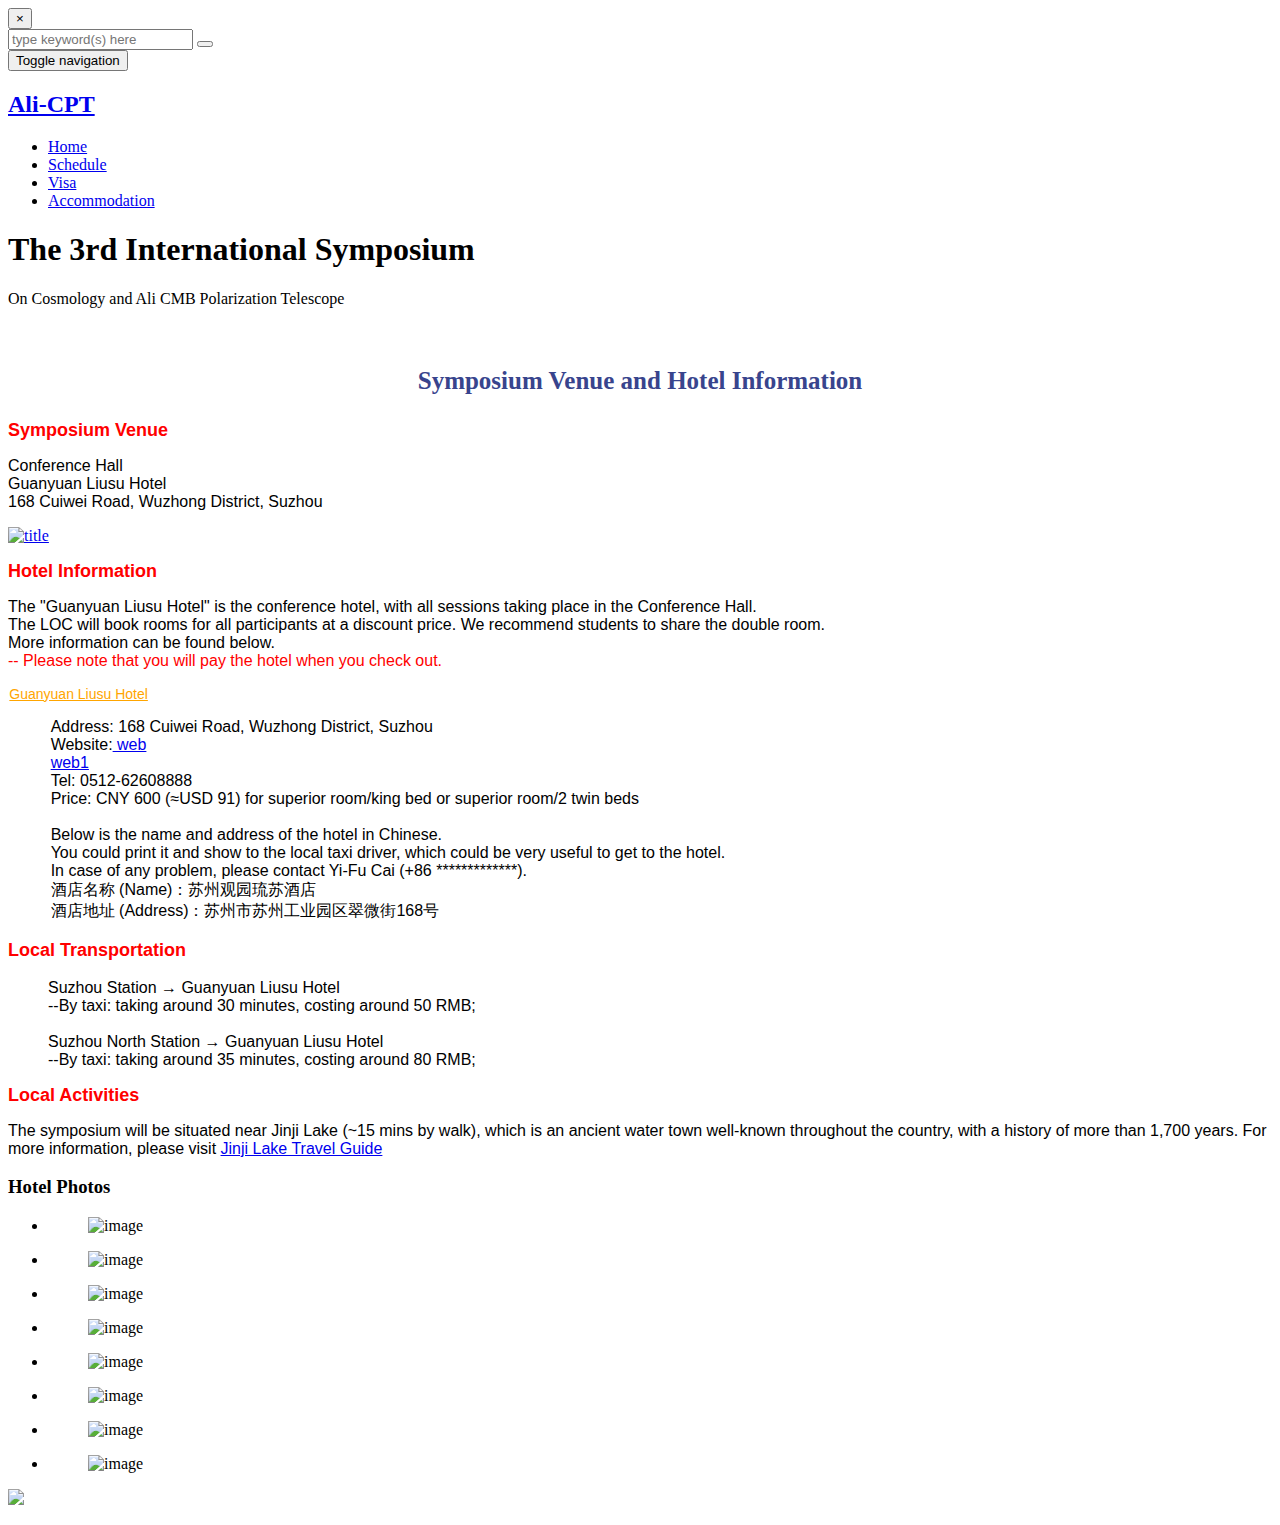
==== accommodation.html @ 7dd2bbfb "Add files via upload" ====
<!DOCTYPE html>
<html lang="en">
  <head>
    <meta charset="utf-8">
    <meta http-equiv="X-UA-Compatible" content="IE=edge">
    <meta name="viewport" content="width=device-width, initial-scale=1">
    <meta name="description" content="">
    <meta name="author" content="">
    <link rel="shortcut icon" href="assets/img/icon/favicon.ico">
    <link rel="apple-touch-icon" sizes="144x144" href="assets/img/icon/apple-touch-icon-144x144.png">
    <link rel="apple-touch-icon" sizes="114x114" href="assets/img/icon/apple-touch-icon-114x114.png">
    <link rel="apple-touch-icon" sizes="72x72" href="assets/img/icon/apple-touch-icon-72x72.png">
    <link rel="apple-touch-icon" href="assets/img/icon/apple-touch-icon-57x57.png">

    <title>Accommodations</title>

    <!-- Bootstrap core CSS -->
    <link href="assets/css/bootstrap.css" rel="stylesheet">

    <!-- Custom styles for this template -->    
    <link href="assets/css/cubeportfolio.css" rel="stylesheet">
    <link href="assets/css/font-awesome.min.css" rel="stylesheet">
    <link href="assets/css/plugins.css" rel="stylesheet">
    <link href="assets/css/pe-icons.css" rel="stylesheet">
    <link href="assets/css/animate.css" rel="stylesheet">
    <link href="assets/css/style.css" rel="stylesheet">

    <script src="assets/js/jquery.min.js"></script>

    <script type="text/javascript">
    $(document).ready(function(){
       'use strict';
        jQuery('#headerwrap').backstretch([
          "assets/img/bg/suzhou.jpeg"
        ], {duration: 8000, fade: 800});
    });
    </script>
</head>

<body>

    <div id="searchwrapper" class="sb-slide">
    	<div class="container">
	    	<div id="search">
			    <button type="button" class="close">×</button>
			    <form>
			        <input type="search" value="" placeholder="type keyword(s) here" />
			        <button type="submit"><i class="fa fa-search"></i></button>
			    </form>
			</div>
    	</div>
    </div>

    <div id="main-navigation" class="navbar navbar-inverse navbar-fixed-top smoothtransition fadeInDown sb-slide" data-wow-delay="1s" role="navigation">
        <div class="container smoothtransition">
            <div class="navbar-header">
                <button type="button" class="navbar-toggle" data-toggle="collapse" data-target=".navbar-collapse">
                    <span class="sr-only">Toggle navigation</span>
                    <span class="icon-bar"></span>
                    <span class="icon-bar"></span>
                    <span class="icon-bar"></span>
                </button>
                <h2><a class="navbar-brand" href="index.html">Ali-CPT</a></h2>
            </div>
            <div class="navbar-collapse collapse">
                <ul class="nav navbar-nav navbar-right">
                    <li class="dropdown">
                        <a href="index.html">Home</a>
                    </li>
                    <li class="dropdown">
                        <a href="schedule.html">Schedule</a>
                    </li>
                    <li class="dropdown">
                        <a href="visa.html">Visa</a>
                    </li>
                    <li class="dropdown">
                        <a href="accommodation.html">Accommodation</a>
                    </li>

                </ul>
            </div>
        </div>
    </div>

	<header id="headerwrap" class="halfscreen">
		<div class="align-bottom wow fadeInUp">
			<div class="row">
				<div class="container">
					<div class="col-lg-8 col-lg-offset-2 col-md-10 col-md-offset-1">
						<div class="post-heading mb">
							<h1>The 3rd International Symposium</h1>
							<p class="lead white">On Cosmology and Ali CMB Polarization Telescope</p>
							<br>
						</div>
					</div>
				</div>
			</div>
		</div>
	</header>
	
	<section class="white section-wrapper"> 
		<div class="section-inner">
			<div class="container">            
				<div class="row">
					<div class="col-lg-8 col-lg-offset-2">
						<div class="row">
							<div class="col-xs-12 mb wow fadeInUp">
								<p style="text-align:center;color:#38448d;font-size:25px">
									<b>
										Symposium Venue and Hotel Information
									</b>
								</p>

								<p>
									<span style="text-align:left; color:red; font-size:18px; font-family:arial,helvetica,sans-serif;">
										<b>
											Symposium Venue
										</b>
									</span>
								</p>

								<p style="font-size:16px;font-family:arial,helvetica,sans-serif;">
									Conference Hall
									<br>
									Guanyuan Liusu Hotel
									<br>
									168 Cuiwei Road, Wuzhong District, Suzhou
								</p>
							</div>

							<div class="col-xs-12 mb100">
								<div class="row">
									
										<a href="./assets/img/hotel/hotel.jpg" class="swipebox" data-rel="gallery">
											<img src="./assets/img/hotel/hotel.jpg" alt="title" class="img-responsive">
										</a>
									
								</div>
							</div>

							<div class="col-xs-12 mb wow fadeInUp">
								
								<p>
									<span style="text-align:left; color:red; font-size:18px; font-family:arial,helvetica,sans-serif;">
										<b>
											Hotel Information
										</b>
									</span>
								</p>

								<p style="font-size:16px;font-family:arial,helvetica,sans-serif;">
									The "Guanyuan Liusu Hotel" is the conference hotel, with all sessions taking place in the Conference Hall.
									<br>
									The LOC will book rooms for all participants at a discount price. We recommend students to share the double room.
									<br>
									More information can be found below.
									<br>
									<span style="font-family:arial,helvetica,sans-serif;color:red">
										-- Please note that you will pay the hotel when you check out.
									</span>
								</p>

								<p style="margin-left: 1.0pt; font-size: 14px; color:orange; font-family:arial,helvetica,sans-serif;">
									<u>
									  Guanyuan Liusu Hotel
									</u>
							  </p>

								<blockquote>
									<p style="margin-left:2.0pt;">
										<span style="font-size:16px;">
										  <span style="font-family:arial,helvetica,sans-serif;";>
											Address: 168 Cuiwei Road, Wuzhong District, Suzhou
											<br>
											Website:<a href="https://www.tripadvisor.com/Hotel_Review-g297442-d2068368-Reviews-Guanyuan_Liusu_Hotel-Suzhou_Jiangsu.html" target="_blank"> web </a>
											<br>
											<a href="https://www.trip.com/hotels/suzhou-hotel-detail-441546/guanyuan-liusu-hotel/" target="_blank"> web1 </a>
											<br>
											Tel: 0512-62608888
											<br> 
											Price: CNY 600  (≈USD 91) for superior room/king bed or superior room/2 twin beds
											<br>
											<br>
											Below is the name and address of the hotel in Chinese.
											<br>
											You could print it and show to the local taxi driver, which could be very useful to get to the hotel. <br/>In case of any problem, please contact Yi-Fu Cai (+86 *************).
											<br>
											酒店名称 (Name)：苏州观园琉苏酒店
											<br>
											酒店地址 (Address)：苏州市苏州工业园区翠微街168号
										  </span>
										</span>
									  </p>
								</blockquote>
								

								<p style="font-family: arial, helvetica, sans-serif; font-size: 18px; color: red">
									<b>
										Local Transportation
									</b>
								  </p>
								  
								  <blockquote>
									<p style="margin-left:0.0pt; font-family:arial,helvetica,sans-serif; font-size:16px;">
										Suzhou Station → Guanyuan Liusu Hotel
										
										<br>
										--By taxi: taking around 30 minutes, costing around 50 RMB;
										<br>
										<br>
										
										Suzhou North Station → Guanyuan Liusu Hotel
										
										<br>
										--By taxi: taking around 35 minutes, costing around 80 RMB;
								  </p>
								  </blockquote>
								  
				
								  <p>
									<span style="text-align:left; color:red; font-size:18px; font-family:arial,helvetica,sans-serif;">
										<b>
											Local Activities
										</b>
									</span>
								</p>

								<p style="font-size:16px;font-family:arial,helvetica,sans-serif;">
									The symposium will be situated near Jinji Lake (~15 mins by walk), which is an ancient water town well-known throughout the country, with a history of more than 1,700 years. For more information, please visit 
      <a href="https://www.travelchinaguide.com/attraction/jiangsu/suzhou/jinji-lake.htm" target="_blank"> Jinji Lake Travel Guide
      </a> 
								</p>
								   

							</div>

			
		                    <div id="related-items" class="col-xs-12 mb100 wow fadeInUp">
		                    	<div class="mb">
		                        	<h3 class="single-section-title"><strong>Hotel</strong> Photos</h3>
		                        </div>
		                        <div class="row">
		                            <ul class="owl-carousel-paged wow fadeInUp list-unstyled" data-items="3" data-items-tablet="[768,2]"  data-items-mobile="[479,1]">
		                                <li>
		                                    <figure class="hover-item">
												<img src="assets/img/hotel/1.jpeg" class="img-responsive" alt="image">
											</figure>
		                                </li>
		                                <li>
		                                    <figure class="hover-item">
												<img src="assets/img/hotel/2.jpeg" class="img-responsive" alt="image">
											</figure>
		                                </li>
		                                <li>
		                                    <figure class="hover-item">
												<img src="assets/img/hotel/3.jpeg" class="img-responsive" alt="image">
											</figure>
		                                </li>
		                                <li>
		                                    <figure class="hover-item">
												<img src="assets/img/hotel/4.jpeg" class="img-responsive" alt="image">
											</figure>
										</li>
										<li>
		                                    <figure class="hover-item">
												<img src="assets/img/hotel/5.jpeg" class="img-responsive" alt="image">
											</figure>
		                                </li>
		                                <li>
		                                    <figure class="hover-item">
												<img src="assets/img/hotel/6.jpeg" class="img-responsive" alt="image">
											</figure>
		                                </li>
		                                <li>
		                                    <figure class="hover-item">
												<img src="assets/img/hotel/7.jpeg" class="img-responsive" alt="image">
											</figure>
		                                </li>
		                                <li>
		                                    <figure class="hover-item">
												<img src="assets/img/hotel/8.jpeg" class="img-responsive" alt="image">
											</figure>
		                                </li>
		                            </ul>  
		                        </div> 
		                    </div>

						</div>
					</div>
				</div>
			</div>
		</div>
	</section>		

	<footer id="footerwrap">
		<div id="lowerfooter">
            <div class="container">
                <div class="row">
                        <p>
                            <a href="http://en.ustc.edu.cn/" target="_blank">
                                <img src="./assets/img/ustc_logo&name.png" height="50">
                            </a>
                        </p>
                        <p></p></center>
                </div>
            </div>
        </div>
    </footer>

    <!-- Bootstrap core JavaScript
    ================================================== -->
    <!-- Placed at the end of the document so the pages load faster -->
    <script src="assets/js/bootstrap.min.js"></script>
    
    <script src="assets/js/plugins.js"></script>
    <script src="assets/js/cubeportfolio.js"></script>
    <script src="assets/js/init.js"></script>
  </body>
</html>
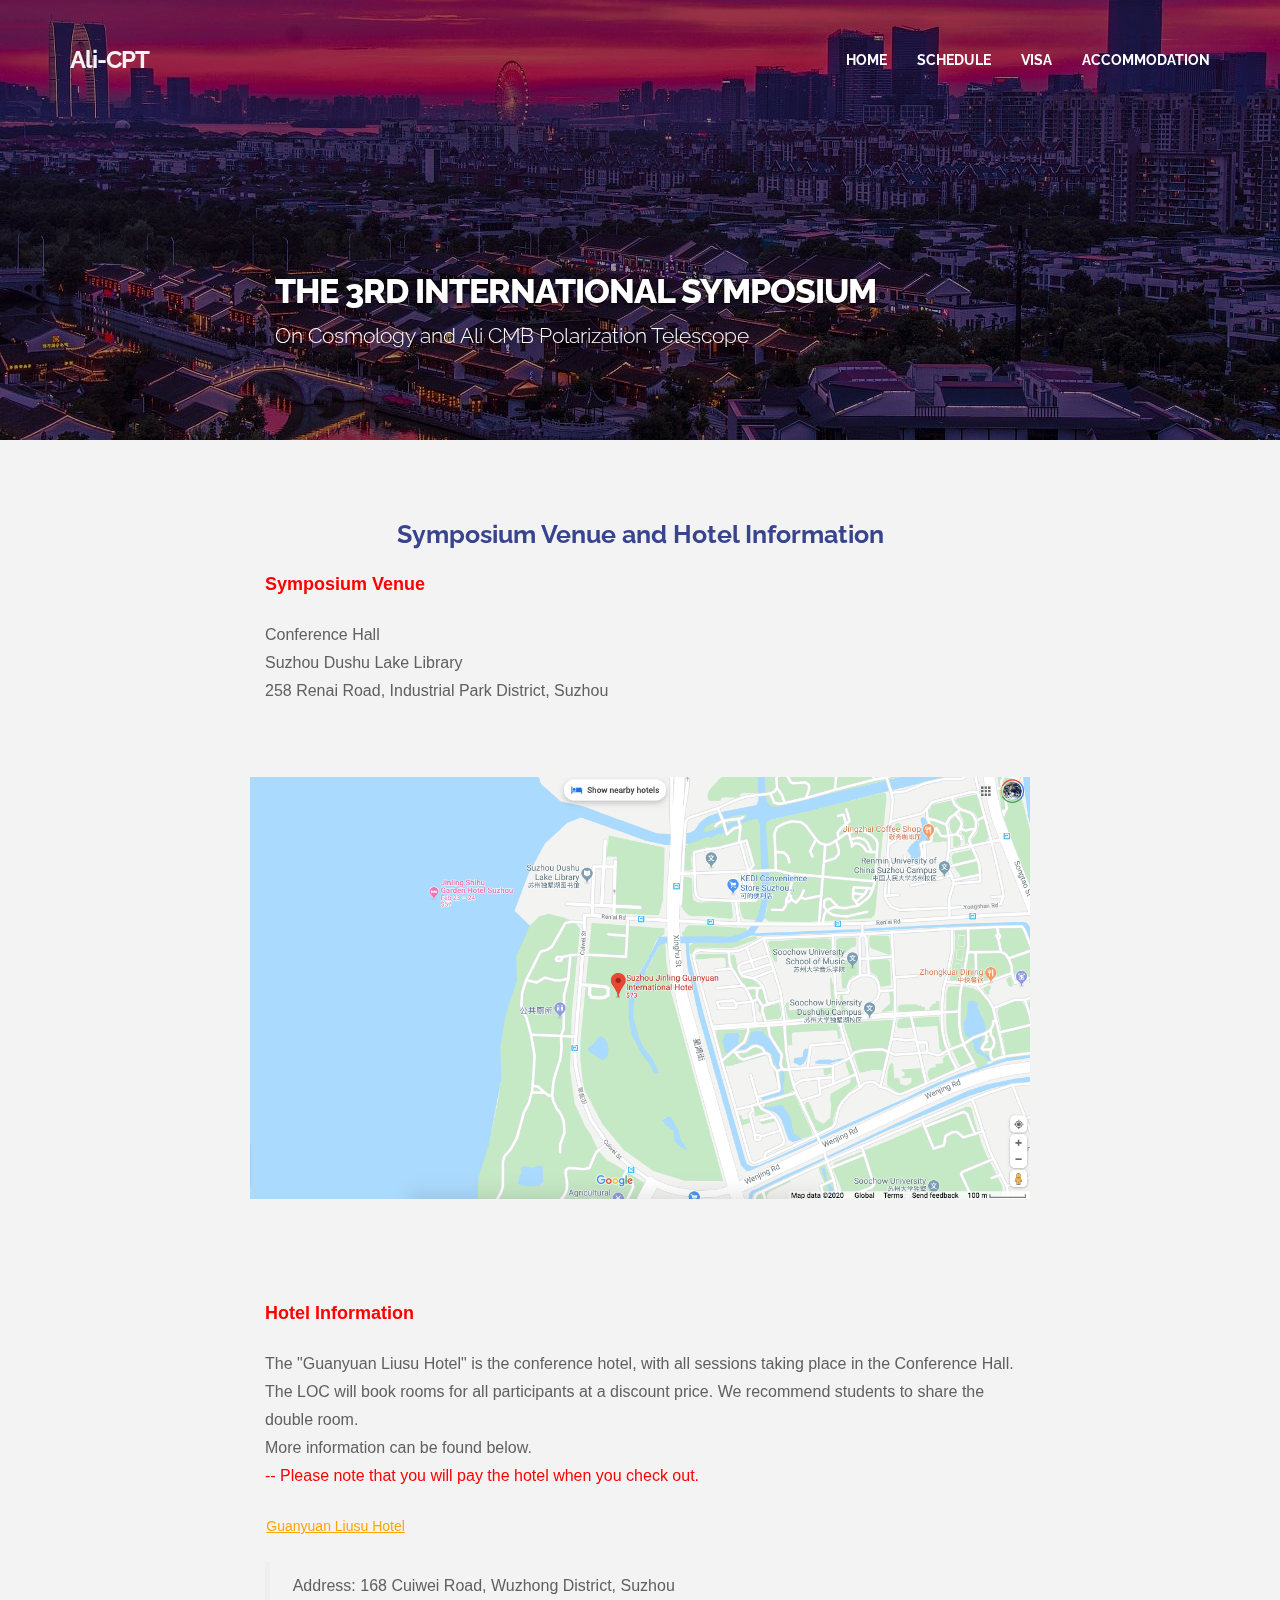
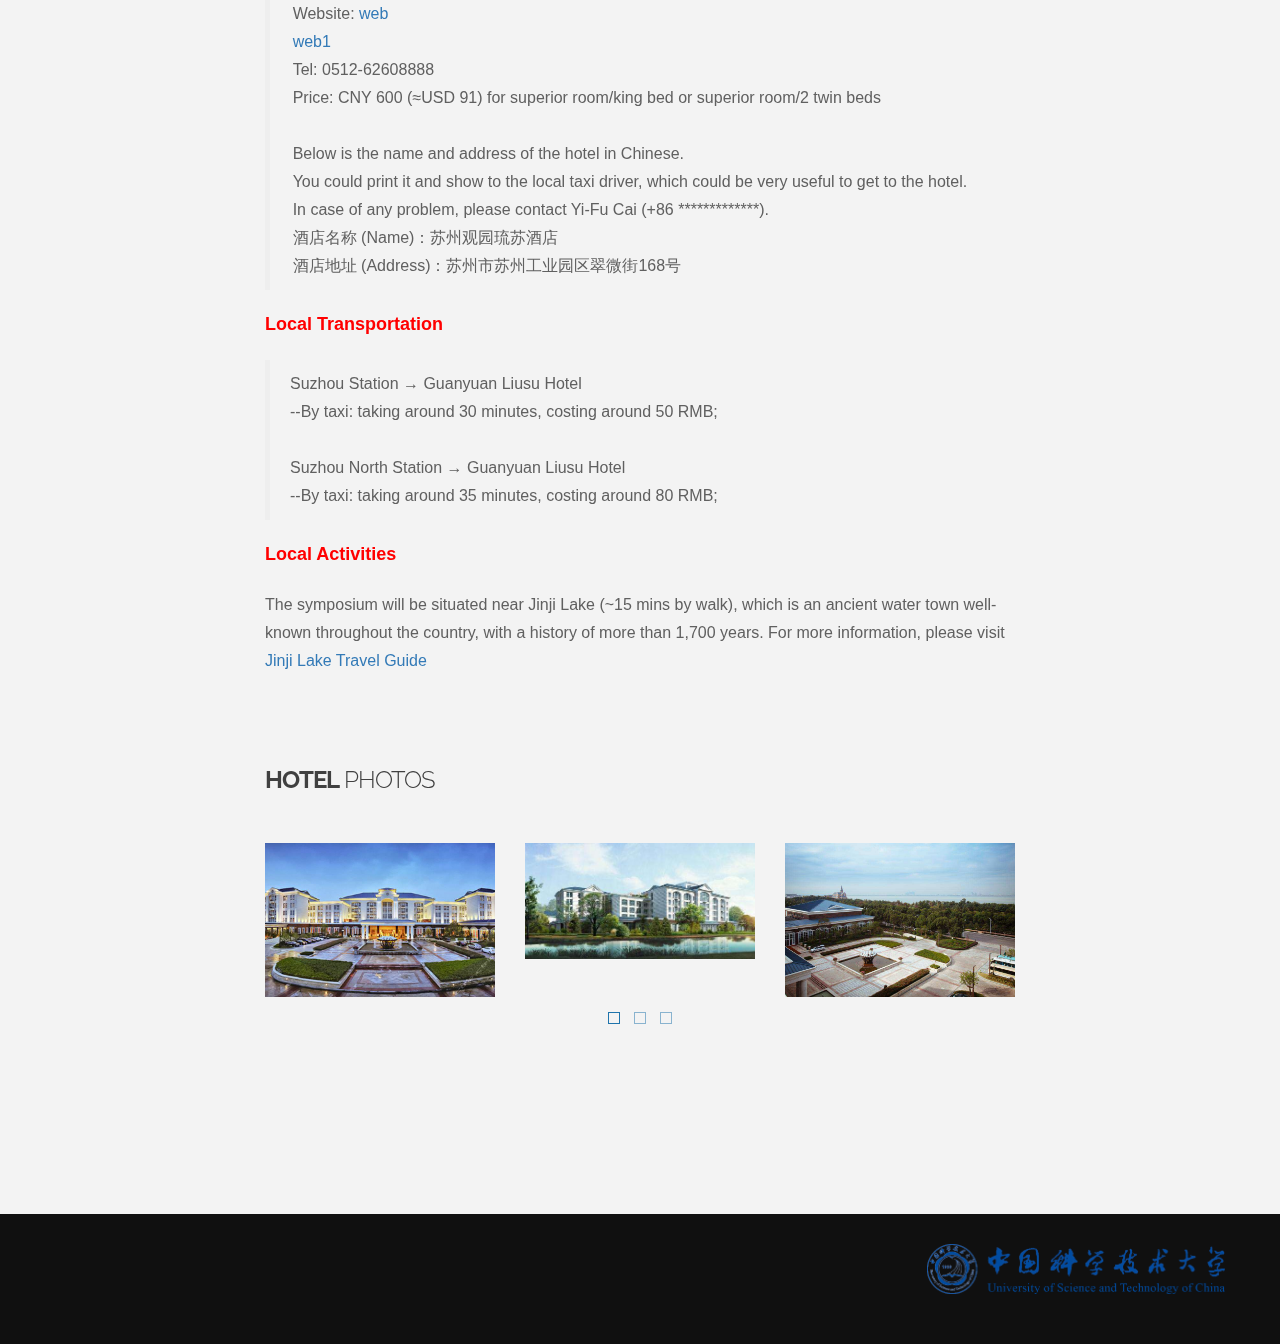
==== commit 7434e187: "Update accommodation.html" ====
--- a/accommodation.html
+++ b/accommodation.html
@@ -122,9 +122,9 @@
 								<p style="font-size:16px;font-family:arial,helvetica,sans-serif;">
 									Conference Hall
 									<br>
-									Guanyuan Liusu Hotel
-									<br>
-									168 Cuiwei Road, Wuzhong District, Suzhou
+									Suzhou Dushu Lake Library
+									<br>
+									258 Renai Road, Industrial Park District, Suzhou
 								</p>
 							</div>
 
@@ -132,7 +132,7 @@
 								<div class="row">
 									
 										<a href="./assets/img/hotel/hotel.jpg" class="swipebox" data-rel="gallery">
-											<img src="./assets/img/hotel/hotel.jpg" alt="title" class="img-responsive">
+											<img src="./assets/img/hotel/hotel.png" alt="title" class="img-responsive">
 										</a>
 									
 								</div>
--- a/assets/css/plugins.css
+++ b/assets/css/plugins.css
@@ -0,0 +1,1029 @@
+/*-----------------------------------------------------------------------------------*/
+/*  Swipebox v1.3.0 | Constantin Saguin csag.co | MIT License | github.com/brutaldesign/swipebox
+/*-----------------------------------------------------------------------------------*/
+html.swipebox-html.swipebox-touch {
+  overflow:hidden!important
+}
+
+#swipebox-overlay img {
+  border:none!important
+}
+
+#swipebox-overlay {
+  width:100%;
+  height:100%;
+  position:fixed;
+  top:0;
+  left:0;
+  z-index:99999!important;
+  overflow:hidden;
+  -webkit-user-select:none;
+  -moz-user-select:none;
+  -ms-user-select:none;
+  user-select:none
+}
+
+#swipebox-container {
+  position:relative;
+  width:100%;
+  height:100%
+}
+
+#swipebox-slider {
+  -webkit-transition:-webkit-transform .4s ease;
+  transition:transform .4s ease;
+  height:100%;
+  left:0;
+  top:0;
+  width:100%;
+  white-space:nowrap;
+  position:absolute;
+  display:none;
+  cursor:pointer
+}
+
+#swipebox-slider .slide {
+  height:80%;
+  margin-top:100px;
+  width:100%;
+  line-height:1px;
+  text-align:center;
+  display:inline-block
+}
+
+#swipebox-slider .slide:before {
+  content:"";
+  display:inline-block;
+  height:50%;
+  width:1px;
+  margin-right:-1px
+}
+
+#swipebox-slider .slide img,#swipebox-slider .slide .swipebox-video-container {
+  display:inline-block;
+  max-height:100%;
+  max-width:100%;
+  margin:0;
+  padding:0;
+  width:auto;
+  height:auto;
+  vertical-align:middle
+}
+
+#swipebox-slider .slide .swipebox-video-container {
+  background:none;
+  max-width:1140px;
+  max-height:100%;
+  width:100%;
+  padding:5%;
+  -webkit-box-sizing:border-box;
+  box-sizing:border-box
+}
+
+#swipebox-slider .slide .swipebox-video-container .swipebox-video {
+  width:100%;
+  height:0;
+  padding-bottom:56.25%;
+  overflow:hidden;
+  position:relative
+}
+
+#swipebox-slider .slide .swipebox-video-container .swipebox-video iframe {
+  width:100%!important;
+  height:100%!important;
+  position:absolute;
+  top:0;
+  left:0
+}
+
+#swipebox-slider .slide-loading {
+  background:url(../img/loader.gif) no-repeat center center
+}
+
+#swipebox-bottom-bar,#swipebox-top-bar {
+  -webkit-transition:.5s;
+  transition:.5s;
+  position:absolute;
+  left:0;
+  z-index:999;
+  height:50px;
+  width:100%
+}
+
+#swipebox-bottom-bar {
+  top:0;
+  height:104px
+}
+
+#swipebox-bottom-bar.visible-bars {
+  -webkit-transform:translate3d(0,-0px,0);
+  transform:translate3d(0,0px,0)
+}
+
+#swipebox-top-bar {
+  bottom:0
+}
+
+#swipebox-top-bar.visible-bars {
+  -webkit-transform:translate3d(0,0px,0);
+  transform:translate3d(0,0px,0)
+}
+
+#swipebox-title {
+  display:block;
+  width:100%;
+  text-align:center
+}
+
+#swipebox-prev,#swipebox-next,#swipebox-close {
+  background-repeat:no-repeat;
+  border:none!important;
+  text-decoration:none!important;
+  cursor:pointer;
+  width:44px;
+  height:44px;
+  top:0;
+  margin-top:26px
+}
+
+#swipebox-close {
+  background:url(../img/cbp-sprite.png) no-repeat scroll -92px -92px transparent
+}
+
+#swipebox-close:hover {
+  background-position:-92px -138px
+}
+
+#swipebox-prev {
+  background:url(../img/cbp-sprite.png) no-repeat scroll 0 -92px transparent
+}
+
+#swipebox-prev:hover {
+  background-position:0 -138px
+}
+
+#swipebox-next {
+  background:url(../img/cbp-sprite.png) no-repeat scroll -46px -92px transparent
+}
+
+#swipebox-next:hover {
+  background-position:-46px -138px
+}
+
+#swipebox-arrows {
+  display:block;
+  margin:0 auto;
+  width:100%;
+  height:50px
+}
+
+#swipebox-prev {
+  float:left
+}
+
+#swipebox-next {
+  float:right
+}
+
+#swipebox-close {
+  top:0;
+  right:0;
+  position:absolute;
+  z-index:9999
+}
+
+.swipebox-no-close-button #swipebox-close {
+  display:none
+}
+
+#swipebox-prev.disabled,#swipebox-next.disabled {
+  opacity:.3
+}
+
+.swipebox-no-touch #swipebox-overlay.rightSpring #swipebox-slider {
+  -webkit-animation:rightSpring .3s;
+  animation:rightSpring .3s
+}
+
+.swipebox-no-touch #swipebox-overlay.leftSpring #swipebox-slider {
+  -webkit-animation:leftSpring .3s;
+  animation:leftSpring .3s
+}
+
+.swipebox-touch #swipebox-container:before,.swipebox-touch #swipebox-container:after {
+  -webkit-backface-visibility:hidden;
+  backface-visibility:hidden;
+  -webkit-transition:all .3s ease;
+  transition:all .3s ease;
+  content:' ';
+  position:absolute;
+  z-index:999;
+  top:0;
+  height:100%;
+  width:20px;
+  opacity:0
+}
+
+.swipebox-touch #swipebox-container:before {
+  left:0;
+  -webkit-box-shadow:inset 10px 0 10px -8px #656565;
+  box-shadow:inset 10px 0 10px -8px #656565
+}
+
+.swipebox-touch #swipebox-container:after {
+  right:0;
+  -webkit-box-shadow:inset -10px 0 10px -8px #656565;
+  box-shadow:inset -10px 0 10px -8px #656565
+}
+
+.swipebox-touch #swipebox-overlay.leftSpringTouch #swipebox-container:before {
+  opacity:1
+}
+
+.swipebox-touch #swipebox-overlay.rightSpringTouch #swipebox-container:after {
+  opacity:1
+}
+
+@-webkit-keyframes rightSpring {
+0% {
+  left:0
+}
+
+50% {
+  left:-30px
+}
+
+100% {
+  left:0
+}
+}
+
+@keyframes rightSpring {
+0% {
+  left:0
+}
+
+50% {
+  left:-30px
+}
+
+100% {
+  left:0
+}
+}
+
+@-webkit-keyframes leftSpring {
+0% {
+  left:0
+}
+
+50% {
+  left:30px
+}
+
+100% {
+  left:0
+}
+}
+
+@keyframes leftSpring {
+0% {
+  left:0
+}
+
+50% {
+  left:30px
+}
+
+100% {
+  left:0
+}
+}
+
+@media screen and (min-width: 800px) {
+#swipebox-close {
+  right:30px
+}
+
+#swipebox-arrows {
+  width:92%;
+  max-width:100px
+}
+}
+
+/* Skin 
+--------------------------*/
+#swipebox-overlay {
+  background:#f3f3f3
+}
+
+#swipebox-bottom-bar,#swipebox-top-bar {
+  text-shadow:none;
+  background:transparent;
+  opacity:1
+}
+
+#swipebox-top-bar {
+  color:#444!important;
+  font-size:15px;
+  font-family:Helvetica,Arial,sans-serif
+}
+
+/*-----------------------------------------------------------------------------------*/
+/*  CIRCLEFUL
+/*-----------------------------------------------------------------------------------*/
+.circliful {
+  position:relative;
+  float:right;
+  max-height:175px
+}
+
+section.white .circle-text {
+  color:#444
+}
+
+.circle-text,.circle-info,.circle-text-half,.circle-info-half {
+  width:100%;
+  position:absolute;
+  text-align:center;
+  display:inline-block;
+  color:#fff;
+  font-weight:300
+}
+
+.circle-info,.circle-info-half {
+  color:#999
+}
+
+.circliful .fa {
+  margin:-10px 3px 0;
+  position:relative;
+  bottom:4px
+}
+
+/*-----------------------------------------------------------------------------------*/
+/*  JRIBBBLE
+/*-----------------------------------------------------------------------------------*/
+#jribble-list li {
+  overflow:hidden;
+  position:relative;
+  margin:0;
+  padding:0;
+  display:inline-block
+}
+
+#jribble-list li img {
+  width:100%;
+  height:auto
+}
+
+/*-----------------------------------------------------------------------------------*/
+/*  CAROUSEL
+/*-----------------------------------------------------------------------------------*/
+/* 
+ *  Core Owl Carousel CSS File
+ *  v1.3.3
+ */
+/* clearfix */
+.owl-carousel .owl-wrapper:after {
+  content:".";
+  display:block;
+  clear:both;
+  visibility:hidden;
+  line-height:0;
+  height:0
+}
+
+/* display none until init */
+.owl-carousel {
+  display:none;
+  position:relative;
+  width:100%;
+  -ms-touch-action:pan-y;
+  padding:0;
+  margin:0
+}
+
+.owl-carousel .owl-wrapper {
+  display:none;
+  position:relative;
+  -webkit-transform:translate3d(0px,0px,0px)
+}
+
+.owl-carousel .owl-wrapper-outer {
+  overflow:hidden;
+  position:relative;
+  width:100%
+}
+
+.owl-carousel .owl-wrapper-outer.autoHeight {
+  -webkit-transition:height 500ms ease-in-out;
+  -moz-transition:height 500ms ease-in-out;
+  -ms-transition:height 500ms ease-in-out;
+  -o-transition:height 500ms ease-in-out;
+  transition:height 500ms ease-in-out
+}
+
+.owl-carousel .owl-item {
+  float:left;
+  padding:0 15px
+}
+
+.owl-carousel.no-item-padding .owl-item {
+  padding:0
+}
+
+.owl-controls .owl-page,.owl-controls .owl-buttons div {
+  cursor:pointer
+}
+
+.owl-controls {
+  -webkit-user-select:none;
+  -khtml-user-select:none;
+  -moz-user-select:none;
+  -ms-user-select:none;
+  user-select:none;
+  -webkit-tap-highlight-color:rgba(0,0,0,0)
+}
+
+/* mouse grab icon */
+.grabbing {
+  cursor:url(grabbing.png) 8 8,move
+}
+
+/* fix */
+.owl-carousel .owl-wrapper,.owl-carousel .owl-item {
+  -webkit-backface-visibility:hidden;
+  -moz-backface-visibility:hidden;
+  -ms-backface-visibility:hidden;
+  -webkit-transform:translate3d(0,0,0);
+  -moz-transform:translate3d(0,0,0);
+  -ms-transform:translate3d(0,0,0)
+}
+
+/*
+*   Owl Carousel Owl Demo Theme 
+* v1.3.3
+*/
+.owl-theme .owl-controls {
+  position:relative;
+  text-align:center;
+  width:100%;
+  margin-top:10px
+}
+
+.owl-controls-inside .owl-controls {
+  position:absolute;
+  text-align:center;
+  width:100%;
+  bottom:0;
+  max-width:100px;
+  left:50%;
+  margin-left:-50px
+}
+
+/* Styling Next and Prev buttons */
+.owl-theme .owl-controls .owl-buttons div {
+  color:#8ECCB5;
+  display:inline-block;
+  zoom:1;
+  margin:5px;
+  padding:0 10px;
+  font-size:80px;
+  -webkit-border-radius:30px;
+  -moz-border-radius:30px;
+  border-radius:0;
+  background:transparent;
+  width:30px;
+  -webkit-transition:all .5s ease-in-out;
+  -moz-transition:all .5s ease-in-out;
+  -o-transition:all .5s ease-in-out;
+  -ms-transition:all .5s ease-in-out;
+  transition:all .5s ease-in-out
+}
+
+.owl-theme .owl-controls.clickable .owl-buttons div:hover {
+  text-decoration:none;
+  color:#1f74ac;
+  background:transparent;
+  -webkit-transition:all .5s ease-in-out;
+  -moz-transition:all .5s ease-in-out;
+  -o-transition:all .5s ease-in-out;
+  -ms-transition:all .5s ease-in-out;
+  transition:all .5s ease-in-out
+}
+
+/* Styling Pagination*/
+.owl-theme .owl-controls .owl-page {
+  display:inline-block;
+  zoom:1;
+  *display:/*IE7 life-saver */
+inline
+}
+
+.owl-theme .owl-controls .owl-page span {
+  display:block;
+  width:12px;
+  height:12px;
+  margin:5px 7px;
+  filter:Alpha(Opacity=50);
+/*IE7 fix*/
+  opacity:.5;
+  -webkit-border-radius:0;
+  -moz-border-radius:0;
+  border-radius:0;
+  background:transparent;
+  border:1px solid #1f74ac
+}
+
+.owl-theme .owl-controls .owl-page.active span,.owl-theme .owl-controls.clickable .owl-page:hover span {
+  filter:Alpha(Opacity=100);
+/*IE7 fix*/
+  opacity:1
+}
+
+/* If PaginationNumbers is true */
+.owl-theme .owl-controls .owl-page span.owl-numbers {
+  height:auto;
+  width:auto;
+  color:#FFF;
+  padding:2px 10px;
+  font-size:12px;
+  -webkit-border-radius:30px;
+  -moz-border-radius:30px;
+  border-radius:30px
+}
+
+/* preloading images */
+.owl-item.loading {
+  min-height:150px;
+  background:url(AjaxLoader.gif) no-repeat center center
+}
+
+.owl-theme .owl-controls .owl-buttons div {
+  position:absolute
+}
+
+.owl-theme .owl-controls .owl-buttons .owl-prev {
+  left:-45px;
+  top:50%;
+  margin-top:-70px
+}
+
+.owl-theme .owl-controls .owl-buttons .owl-next {
+  right:-40px;
+  top:50%;
+  margin-top:-70px
+}
+
+.direction-aware.owl-carousel {
+  overflow:visible
+}
+
+.owl-item .da-item {
+  margin-bottom:0!important
+}
+
+.carousel-fade .carousel-inner .item {
+  opacity:0;
+  -webkit-transition-property:opacity;
+  -moz-transition-property:opacity;
+  -o-transition-property:opacity;
+  transition-property:opacity
+}
+
+.carousel-fade .carousel-inner .active {
+  opacity:1!important
+}
+
+.carousel-fade .carousel-inner .active.left,.carousel-fade .carousel-inner .active.right {
+  left:0;
+  opacity:0;
+  z-index:1
+}
+
+.carousel-fade .carousel-inner .next.left,.carousel-fade .carousel-inner .prev.right {
+  opacity:1
+}
+
+.carousel-fade .carousel-control {
+  z-index:2
+}
+
+/*-----------------------------------------------------------------------------------*/
+/* YTPLAYER
+/*-----------------------------------------------------------------------------------*/
+.mb_YTPlayer :focus {
+  outline:0
+}
+
+.mb_YTPlayer {
+  display:block;
+  transform:translateZ(0);
+  transform-style:preserve-3d;
+  perspective:1000px;
+  backface-visibility:hidden;
+  transform:translate3d(0,0,0);
+  animation-timing-function:linear;
+  box-sizing:border-box
+}
+
+.mb_YTPlayer.fullscreen {
+  display:block!important;
+  position:fixed!important;
+  width:100%!important;
+  height:100%!important;
+  top:0!important;
+  left:0!important;
+  margin:0!important;
+  border:none!important
+}
+
+.mb_YTPlayer.fullscreen .mbYTP_wrapper {
+  opacity:1!important
+}
+
+.mbYTP_wrapper iframe {
+  max-width:4000px!important
+}
+
+.inline_YTPlayer {
+  margin-bottom:20px;
+  vertical-align:top;
+  position:relative;
+  left:0;
+  overflow:hidden;
+  border-radius:4px;
+  -moz-box-shadow:0 0 5px rgba(0,0,0,.7);
+  -webkit-box-shadow:0 0 5px rgba(0,0,0,.7);
+  box-shadow:0 0 5px rgba(0,0,0,.7);
+  background:rgba(0,0,0,.5)
+}
+
+.inline_YTPlayer img {
+  border:none!important;
+  -moz-transform:none!important;
+  -webkit-transform:none!important;
+  -o-transform:none!important;
+  transform:none!important;
+  margin:0!important;
+  padding:0!important
+}
+
+/*CONTROL BAR*/
+.mb_YTPBar .ytpicon {
+  font-size:20px;
+  font-family:'ytpregular'
+}
+
+.mb_YTPBar .mb_YTPUrl.ytpicon {
+  font-size:30px
+}
+
+.mb_YTPBar {
+  transition:opacity 1s;
+  -moz-transition:opacity 1s;
+  -webkit-transition:opacity 1s;
+  -o-transition:opacity 1s;
+  display:block;
+  width:100%;
+  height:10px;
+  padding:5px;
+  background:#333;
+  position:fixed;
+  bottom:0;
+  left:0;
+  -moz-box-sizing:padding-box;
+  -webkit-box-sizing:border-box;
+  text-align:left;
+  z-index:1000;
+  font:14px/16px sans-serif;
+  color:#fff;
+  opacity:.1
+}
+
+.mb_YTPBar.visible,.mb_YTPBar:hover {
+  opacity:1
+}
+
+.mb_YTPBar .buttonBar {
+  transition:all 1s;
+  -moz-transition:all 1s;
+  -webkit-transition:all 1s;
+  -o-transition:all 1s;
+  background:transparent;
+  font:12px/14px Calibri;
+  position:absolute;
+  top:-30px;
+  left:0;
+  padding:5px;
+  width:100%;
+  -moz-box-sizing:border-box;
+  -webkit-box-sizing:border-box;
+  -o-box-sizing:border-box;
+  box-sizing:border-box
+}
+
+.mb_YTPBar:hover .buttonBar {
+  background:rgba(0,0,0,0.4)
+}
+
+.mb_YTPBar span {
+  display:inline-block;
+  font:16px/20px Calibri,sans-serif;
+  position:relative;
+  width:30px;
+  height:25px;
+  vertical-align:middle
+}
+
+.mb_YTPBar span.mb_YTPTime {
+  width:130px
+}
+
+.mb_YTPBar span.mb_YTPUrl,.mb_YTPBar span.mb_OnlyYT {
+  position:absolute;
+  width:auto;
+  display:block;
+  top:6px;
+  right:10px;
+  cursor:pointer
+}
+
+.mb_YTPBar span.mb_YTPUrl img {
+  width:60px
+}
+
+.mb_YTPBar span.mb_OnlyYT {
+  left:185px;
+  right:auto
+}
+
+.mb_YTPBar span.mb_OnlyYT img {
+  width:25px
+}
+
+.mb_YTPBar span.mb_YTPUrl a {
+  color:#fff
+}
+
+.mb_YTPPlaypause,.mb_YTPlayer .mb_YTPPlaypause img {
+  cursor:pointer
+}
+
+.mb_YTPMuteUnmute {
+  cursor:pointer
+}
+
+/*PROGRESS BAR*/
+.mb_YTPProgress {
+  height:10px;
+  width:100%;
+  background:#222;
+  bottom:0;
+  left:0
+}
+
+.mb_YTPLoaded {
+  height:10px;
+  width:0;
+  background:#444;
+  left:0
+}
+
+.mb_YTPseekbar {
+  height:10px;
+  width:0;
+  background:#fff;
+  bottom:0;
+  left:0;
+  box-shadow:rgba(82,82,82,0.47) 1px 1px 3px
+}
+
+.YTPOverlay {
+  backface-visibility:hidden;
+  -webkit-backface-visibility:hidden;
+  -webkit-transform-style:flat;
+  box-sizing:border-box
+}
+
+/*-----------------------------------------------------------------------------------*/
+/*  COUNTDOWN
+/*-----------------------------------------------------------------------------------*/
+#countdown span {
+  width:25%;
+  display:inline-block;
+  float:left;
+  font-size:70px;
+  font-weight:800
+}
+
+#countdown small {
+  font-weight:300;
+  font-size:24px;
+  display:block;
+  clear:both
+}
+
+/* -----------------------------------
+ * Slidebars
+ * Version 0.10.1
+ * http://plugins.adchsm.me/slidebars/
+ *
+ * Written by Adam Smith
+ * http://www.adchsm.me/
+ *
+ * Released under MIT License
+ * http://plugins.adchsm.me/slidebars/license.txt
+ *
+ * -------------------
+ * Slidebars CSS Index
+ *
+ * 001 - Box Model, Html & Body
+ * 002 - Site
+ * 003 - Slidebars
+ * 004 - Animation
+ * 005 - Helper Classes
+ *
+ * ----------------------------
+ * 001 - Box Model, Html & Body
+ */
+html,body,#sb-site,.sb-site-container,.sb-slidebar {
+  margin:0;
+  padding:0;
+  -webkit-box-sizing:border-box;
+  -moz-box-sizing:border-box;
+  box-sizing:border-box
+}
+
+html,body {
+  width:100%;
+  overflow-x:hidden
+}
+
+html {
+  height:100%
+}
+
+body {
+  min-height:100%;
+  height:auto;
+  position:relative
+}
+
+html.sb-scroll-lock body {
+  height:100%
+}
+
+html.sb-scroll-lock.sb-active:not(.sb-static),html.sb-scroll-lock.sb-active:not(.sb-static) body {
+  overflow:hidden
+}
+
+/* ----------
+ * 002 - Site
+ */
+#sb-site,.sb-site-container {
+  width:100%;
+  position:relative;
+  z-index:1;
+}
+
+/* ---------------
+ * 003 - Slidebars
+ */
+.sb-slidebar {
+  height:100%;
+  overflow-y:auto;
+  position:fixed;
+  top:0;
+  z-index:0;
+  display:none;
+  background-color:#222;
+  -webkit-transform:translate(0px);
+}
+
+.sb-left {
+  left:0
+}
+
+.sb-right {
+  right:0
+}
+
+html.sb-static .sb-slidebar,.sb-slidebar.sb-static {
+  position:absolute
+}
+
+.sb-slidebar.sb-active {
+  display:block
+}
+
+.sb-style-overlay {
+  z-index:9999
+}
+
+.sb-momentum-scrolling {
+  -webkit-overflow-scrolling:touch
+}
+
+.sb-slidebar {
+  width:30%
+}
+
+.sb-width-thin {
+  width:15%
+}
+
+.sb-width-wide {
+  width:45%
+}
+
+@media (max-width: 480px) {
+  .sb-slidebar {
+    width:70%
+  }
+
+  .sb-width-thin {
+    width:55%
+  }
+
+  .sb-width-wide {
+    width:85%
+  }
+}
+
+@media (min-width: 481px) {
+  /* Slidebar widths on small screens. */
+  .sb-slidebar {
+    width:55%
+  }
+
+  .sb-width-thin {
+    width:40%
+  }
+
+  .sb-width-wide {
+    width:70%
+  }
+}
+
+@media (min-width: 768px) {
+  /* Slidebar widths on medium screens. */
+  .sb-slidebar {
+    width:40%
+  }
+
+  .sb-width-thin {
+    width:25%
+  }
+
+  .sb-width-wide {
+    width:55%
+  }
+}
+
+@media (min-width: 992px) {
+  /* Slidebar widths on large screens. */
+  .sb-slidebar {
+    width:30%
+  }
+
+  .sb-width-thin {
+    width:15%
+  }
+
+  .sb-width-wide {
+    width:45%
+  }
+}
+
+@media (min-width: 1200px) {
+  /* Slidebar widths on extra large screens. */
+  .sb-slidebar {
+    width:20%
+  }
+
+  .sb-width-thin {
+    width:5%
+  }
+
+  .sb-width-wide {
+    width:35%
+  }
+}
+
+/* ---------------
+ * 004 - Animation
+ */
+.sb-slide,#sb-site,.sb-site-container,.sb-slidebar {
+  -webkit-transition:-webkit-transform 500ms ease;
+  -moz-transition:-moz-transform 500ms ease;
+  -o-transition:-o-transform 500ms ease;
+  transition:transform 500ms ease;
+  -webkit-transition-property:-webkit-transform,left,right;
+  -webkit-backface-visibility:hidden
+}
+
+.sb-hide {
+  display:none
+}--- a/assets/css/pe-icons.css
+++ b/assets/css/pe-icons.css
@@ -0,0 +1,631 @@
+@font-face {
+	font-family: 'Pe-icon-7-stroke';
+	src:url('../fonts/Pe-icon-7-stroke.eot?d7yf1v');
+	src:url('../fonts/Pe-icon-7-stroke.eot?#iefixd7yf1v') format('embedded-opentype'),
+		url('../fonts/Pe-icon-7-stroke.woff?d7yf1v') format('woff'),
+		url('../fonts/Pe-icon-7-stroke.ttf?d7yf1v') format('truetype'),
+		url('../fonts/Pe-icon-7-stroke.svg?d7yf1v#Pe-icon-7-stroke') format('svg');
+	font-weight: normal;
+	font-style: normal;
+}
+
+[class^="pe-7s-"], [class*=" pe-7s-"] {
+	font-family: 'Pe-icon-7-stroke';
+	speak: none;
+	font-style: normal;
+	font-weight: normal;
+	font-variant: normal;
+	text-transform: none;
+	line-height: 1;
+
+	/* Better Font Rendering =========== */
+	-webkit-font-smoothing: antialiased;
+	-moz-osx-font-smoothing: grayscale;
+}
+
+.pe-7s-album:before {
+	content: "\e6aa";
+}
+.pe-7s-arc:before {
+	content: "\e6ab";
+}
+.pe-7s-back-2:before {
+	content: "\e6ac";
+}
+.pe-7s-bandaid:before {
+	content: "\e6ad";
+}
+.pe-7s-car:before {
+	content: "\e6ae";
+}
+.pe-7s-diamond:before {
+	content: "\e6af";
+}
+.pe-7s-door-lock:before {
+	content: "\e6b0";
+}
+.pe-7s-eyedropper:before {
+	content: "\e6b1";
+}
+.pe-7s-female:before {
+	content: "\e6b2";
+}
+.pe-7s-gym:before {
+	content: "\e6b3";
+}
+.pe-7s-hammer:before {
+	content: "\e6b4";
+}
+.pe-7s-headphones:before {
+	content: "\e6b5";
+}
+.pe-7s-helm:before {
+	content: "\e6b6";
+}
+.pe-7s-hourglass:before {
+	content: "\e6b7";
+}
+.pe-7s-leaf:before {
+	content: "\e6b8";
+}
+.pe-7s-magic-wand:before {
+	content: "\e6b9";
+}
+.pe-7s-male:before {
+	content: "\e6ba";
+}
+.pe-7s-map-2:before {
+	content: "\e6bb";
+}
+.pe-7s-next-2:before {
+	content: "\e6bc";
+}
+.pe-7s-paint-bucket:before {
+	content: "\e6bd";
+}
+.pe-7s-pendrive:before {
+	content: "\e6be";
+}
+.pe-7s-photo:before {
+	content: "\e6bf";
+}
+.pe-7s-piggy:before {
+	content: "\e6c0";
+}
+.pe-7s-plugin:before {
+	content: "\e6c1";
+}
+.pe-7s-refresh-2:before {
+	content: "\e6c2";
+}
+.pe-7s-rocket:before {
+	content: "\e6c3";
+}
+.pe-7s-settings:before {
+	content: "\e6c4";
+}
+.pe-7s-shield:before {
+	content: "\e6c5";
+}
+.pe-7s-smile:before {
+	content: "\e6c6";
+}
+.pe-7s-usb:before {
+	content: "\e6c7";
+}
+.pe-7s-vector:before {
+	content: "\e6c8";
+}
+.pe-7s-wine:before {
+	content: "\e6c9";
+}
+.pe-7s-cloud-upload:before {
+	content: "\e68a";
+}
+.pe-7s-cash:before {
+	content: "\e68c";
+}
+.pe-7s-close:before {
+	content: "\e680";
+}
+.pe-7s-bluetooth:before {
+	content: "\e68d";
+}
+.pe-7s-cloud-download:before {
+	content: "\e68b";
+}
+.pe-7s-way:before {
+	content: "\e68e";
+}
+.pe-7s-close-circle:before {
+	content: "\e681";
+}
+.pe-7s-id:before {
+	content: "\e68f";
+}
+.pe-7s-angle-up:before {
+	content: "\e682";
+}
+.pe-7s-wristwatch:before {
+	content: "\e690";
+}
+.pe-7s-angle-up-circle:before {
+	content: "\e683";
+}
+.pe-7s-world:before {
+	content: "\e691";
+}
+.pe-7s-angle-right:before {
+	content: "\e684";
+}
+.pe-7s-volume:before {
+	content: "\e692";
+}
+.pe-7s-angle-right-circle:before {
+	content: "\e685";
+}
+.pe-7s-users:before {
+	content: "\e693";
+}
+.pe-7s-angle-left:before {
+	content: "\e686";
+}
+.pe-7s-user-female:before {
+	content: "\e694";
+}
+.pe-7s-angle-left-circle:before {
+	content: "\e687";
+}
+.pe-7s-up-arrow:before {
+	content: "\e695";
+}
+.pe-7s-angle-down:before {
+	content: "\e688";
+}
+.pe-7s-switch:before {
+	content: "\e696";
+}
+.pe-7s-angle-down-circle:before {
+	content: "\e689";
+}
+.pe-7s-scissors:before {
+	content: "\e697";
+}
+.pe-7s-wallet:before {
+	content: "\e600";
+}
+.pe-7s-safe:before {
+	content: "\e698";
+}
+.pe-7s-volume2:before {
+	content: "\e601";
+}
+.pe-7s-volume1:before {
+	content: "\e602";
+}
+.pe-7s-voicemail:before {
+	content: "\e603";
+}
+.pe-7s-video:before {
+	content: "\e604";
+}
+.pe-7s-user:before {
+	content: "\e605";
+}
+.pe-7s-upload:before {
+	content: "\e606";
+}
+.pe-7s-unlock:before {
+	content: "\e607";
+}
+.pe-7s-umbrella:before {
+	content: "\e608";
+}
+.pe-7s-trash:before {
+	content: "\e609";
+}
+.pe-7s-tools:before {
+	content: "\e60a";
+}
+.pe-7s-timer:before {
+	content: "\e60b";
+}
+.pe-7s-ticket:before {
+	content: "\e60c";
+}
+.pe-7s-target:before {
+	content: "\e60d";
+}
+.pe-7s-sun:before {
+	content: "\e60e";
+}
+.pe-7s-study:before {
+	content: "\e60f";
+}
+.pe-7s-stopwatch:before {
+	content: "\e610";
+}
+.pe-7s-star:before {
+	content: "\e611";
+}
+.pe-7s-speaker:before {
+	content: "\e612";
+}
+.pe-7s-signal:before {
+	content: "\e613";
+}
+.pe-7s-shuffle:before {
+	content: "\e614";
+}
+.pe-7s-shopbag:before {
+	content: "\e615";
+}
+.pe-7s-share:before {
+	content: "\e616";
+}
+.pe-7s-server:before {
+	content: "\e617";
+}
+.pe-7s-search:before {
+	content: "\e618";
+}
+.pe-7s-film:before {
+	content: "\e6a5";
+}
+.pe-7s-science:before {
+	content: "\e619";
+}
+.pe-7s-disk:before {
+	content: "\e6a6";
+}
+.pe-7s-ribbon:before {
+	content: "\e61a";
+}
+.pe-7s-repeat:before {
+	content: "\e61b";
+}
+.pe-7s-refresh:before {
+	content: "\e61c";
+}
+.pe-7s-add-user:before {
+	content: "\e6a9";
+}
+.pe-7s-refresh-cloud:before {
+	content: "\e61d";
+}
+.pe-7s-paperclip:before {
+	content: "\e69c";
+}
+.pe-7s-radio:before {
+	content: "\e61e";
+}
+.pe-7s-note2:before {
+	content: "\e69d";
+}
+.pe-7s-print:before {
+	content: "\e61f";
+}
+.pe-7s-network:before {
+	content: "\e69e";
+}
+.pe-7s-prev:before {
+	content: "\e620";
+}
+.pe-7s-mute:before {
+	content: "\e69f";
+}
+.pe-7s-power:before {
+	content: "\e621";
+}
+.pe-7s-medal:before {
+	content: "\e6a0";
+}
+.pe-7s-portfolio:before {
+	content: "\e622";
+}
+.pe-7s-like2:before {
+	content: "\e6a1";
+}
+.pe-7s-plus:before {
+	content: "\e623";
+}
+.pe-7s-left-arrow:before {
+	content: "\e6a2";
+}
+.pe-7s-play:before {
+	content: "\e624";
+}
+.pe-7s-key:before {
+	content: "\e6a3";
+}
+.pe-7s-plane:before {
+	content: "\e625";
+}
+.pe-7s-joy:before {
+	content: "\e6a4";
+}
+.pe-7s-photo-gallery:before {
+	content: "\e626";
+}
+.pe-7s-pin:before {
+	content: "\e69b";
+}
+.pe-7s-phone:before {
+	content: "\e627";
+}
+.pe-7s-plug:before {
+	content: "\e69a";
+}
+.pe-7s-pen:before {
+	content: "\e628";
+}
+.pe-7s-right-arrow:before {
+	content: "\e699";
+}
+.pe-7s-paper-plane:before {
+	content: "\e629";
+}
+.pe-7s-delete-user:before {
+	content: "\e6a7";
+}
+.pe-7s-paint:before {
+	content: "\e62a";
+}
+.pe-7s-bottom-arrow:before {
+	content: "\e6a8";
+}
+.pe-7s-notebook:before {
+	content: "\e62b";
+}
+.pe-7s-note:before {
+	content: "\e62c";
+}
+.pe-7s-next:before {
+	content: "\e62d";
+}
+.pe-7s-news-paper:before {
+	content: "\e62e";
+}
+.pe-7s-musiclist:before {
+	content: "\e62f";
+}
+.pe-7s-music:before {
+	content: "\e630";
+}
+.pe-7s-mouse:before {
+	content: "\e631";
+}
+.pe-7s-more:before {
+	content: "\e632";
+}
+.pe-7s-moon:before {
+	content: "\e633";
+}
+.pe-7s-monitor:before {
+	content: "\e634";
+}
+.pe-7s-micro:before {
+	content: "\e635";
+}
+.pe-7s-menu:before {
+	content: "\e636";
+}
+.pe-7s-map:before {
+	content: "\e637";
+}
+.pe-7s-map-marker:before {
+	content: "\e638";
+}
+.pe-7s-mail:before {
+	content: "\e639";
+}
+.pe-7s-mail-open:before {
+	content: "\e63a";
+}
+.pe-7s-mail-open-file:before {
+	content: "\e63b";
+}
+.pe-7s-magnet:before {
+	content: "\e63c";
+}
+.pe-7s-loop:before {
+	content: "\e63d";
+}
+.pe-7s-look:before {
+	content: "\e63e";
+}
+.pe-7s-lock:before {
+	content: "\e63f";
+}
+.pe-7s-lintern:before {
+	content: "\e640";
+}
+.pe-7s-link:before {
+	content: "\e641";
+}
+.pe-7s-like:before {
+	content: "\e642";
+}
+.pe-7s-light:before {
+	content: "\e643";
+}
+.pe-7s-less:before {
+	content: "\e644";
+}
+.pe-7s-keypad:before {
+	content: "\e645";
+}
+.pe-7s-junk:before {
+	content: "\e646";
+}
+.pe-7s-info:before {
+	content: "\e647";
+}
+.pe-7s-home:before {
+	content: "\e648";
+}
+.pe-7s-help2:before {
+	content: "\e649";
+}
+.pe-7s-help1:before {
+	content: "\e64a";
+}
+.pe-7s-graph3:before {
+	content: "\e64b";
+}
+.pe-7s-graph2:before {
+	content: "\e64c";
+}
+.pe-7s-graph1:before {
+	content: "\e64d";
+}
+.pe-7s-graph:before {
+	content: "\e64e";
+}
+.pe-7s-global:before {
+	content: "\e64f";
+}
+.pe-7s-gleam:before {
+	content: "\e650";
+}
+.pe-7s-glasses:before {
+	content: "\e651";
+}
+.pe-7s-gift:before {
+	content: "\e652";
+}
+.pe-7s-folder:before {
+	content: "\e653";
+}
+.pe-7s-flag:before {
+	content: "\e654";
+}
+.pe-7s-filter:before {
+	content: "\e655";
+}
+.pe-7s-file:before {
+	content: "\e656";
+}
+.pe-7s-expand1:before {
+	content: "\e657";
+}
+.pe-7s-exapnd2:before {
+	content: "\e658";
+}
+.pe-7s-edit:before {
+	content: "\e659";
+}
+.pe-7s-drop:before {
+	content: "\e65a";
+}
+.pe-7s-drawer:before {
+	content: "\e65b";
+}
+.pe-7s-download:before {
+	content: "\e65c";
+}
+.pe-7s-display2:before {
+	content: "\e65d";
+}
+.pe-7s-display1:before {
+	content: "\e65e";
+}
+.pe-7s-diskette:before {
+	content: "\e65f";
+}
+.pe-7s-date:before {
+	content: "\e660";
+}
+.pe-7s-cup:before {
+	content: "\e661";
+}
+.pe-7s-culture:before {
+	content: "\e662";
+}
+.pe-7s-crop:before {
+	content: "\e663";
+}
+.pe-7s-credit:before {
+	content: "\e664";
+}
+.pe-7s-copy-file:before {
+	content: "\e665";
+}
+.pe-7s-config:before {
+	content: "\e666";
+}
+.pe-7s-compass:before {
+	content: "\e667";
+}
+.pe-7s-comment:before {
+	content: "\e668";
+}
+.pe-7s-coffee:before {
+	content: "\e669";
+}
+.pe-7s-cloud:before {
+	content: "\e66a";
+}
+.pe-7s-clock:before {
+	content: "\e66b";
+}
+.pe-7s-check:before {
+	content: "\e66c";
+}
+.pe-7s-chat:before {
+	content: "\e66d";
+}
+.pe-7s-cart:before {
+	content: "\e66e";
+}
+.pe-7s-camera:before {
+	content: "\e66f";
+}
+.pe-7s-call:before {
+	content: "\e670";
+}
+.pe-7s-calculator:before {
+	content: "\e671";
+}
+.pe-7s-browser:before {
+	content: "\e672";
+}
+.pe-7s-box2:before {
+	content: "\e673";
+}
+.pe-7s-box1:before {
+	content: "\e674";
+}
+.pe-7s-bookmarks:before {
+	content: "\e675";
+}
+.pe-7s-bicycle:before {
+	content: "\e676";
+}
+.pe-7s-bell:before {
+	content: "\e677";
+}
+.pe-7s-battery:before {
+	content: "\e678";
+}
+.pe-7s-ball:before {
+	content: "\e679";
+}
+.pe-7s-back:before {
+	content: "\e67a";
+}
+.pe-7s-attention:before {
+	content: "\e67b";
+}
+.pe-7s-anchor:before {
+	content: "\e67c";
+}
+.pe-7s-albums:before {
+	content: "\e67d";
+}
+.pe-7s-alarm:before {
+	content: "\e67e";
+}
+.pe-7s-airplay:before {
+	content: "\e67f";
+}
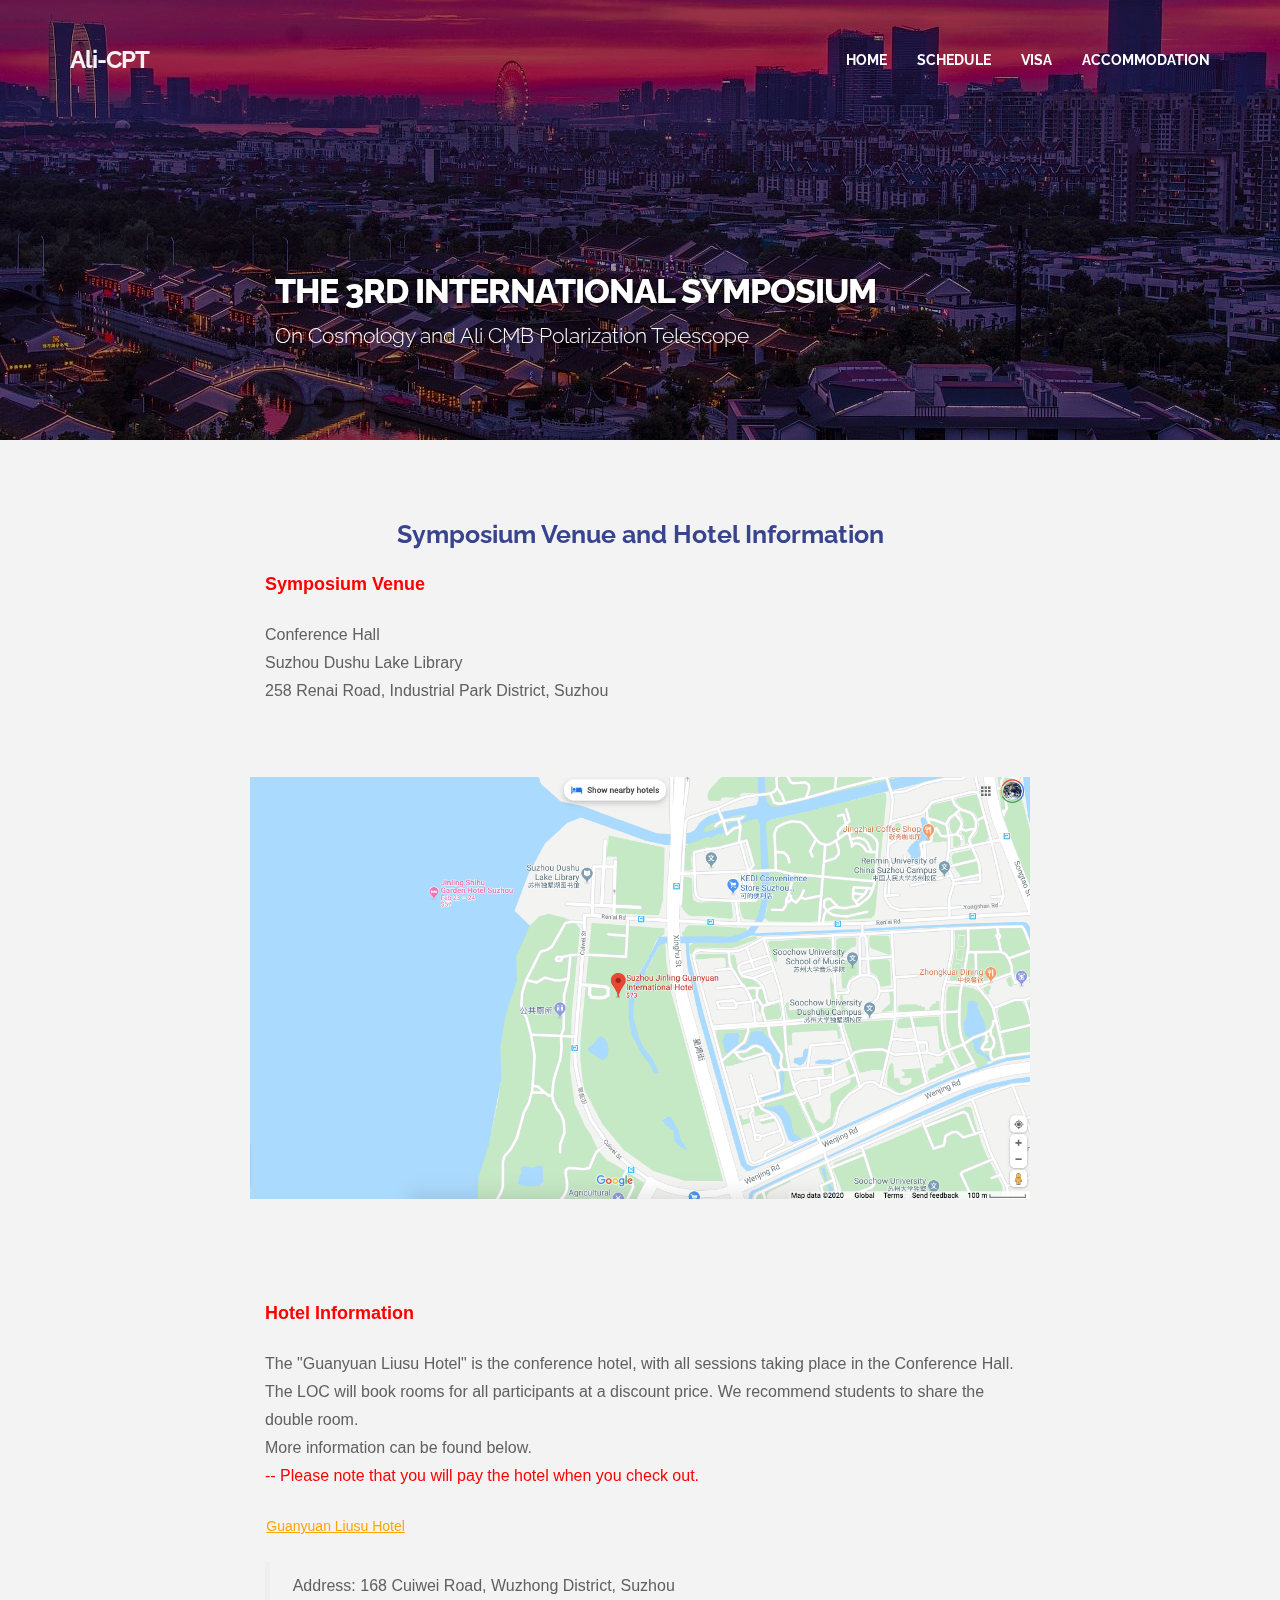
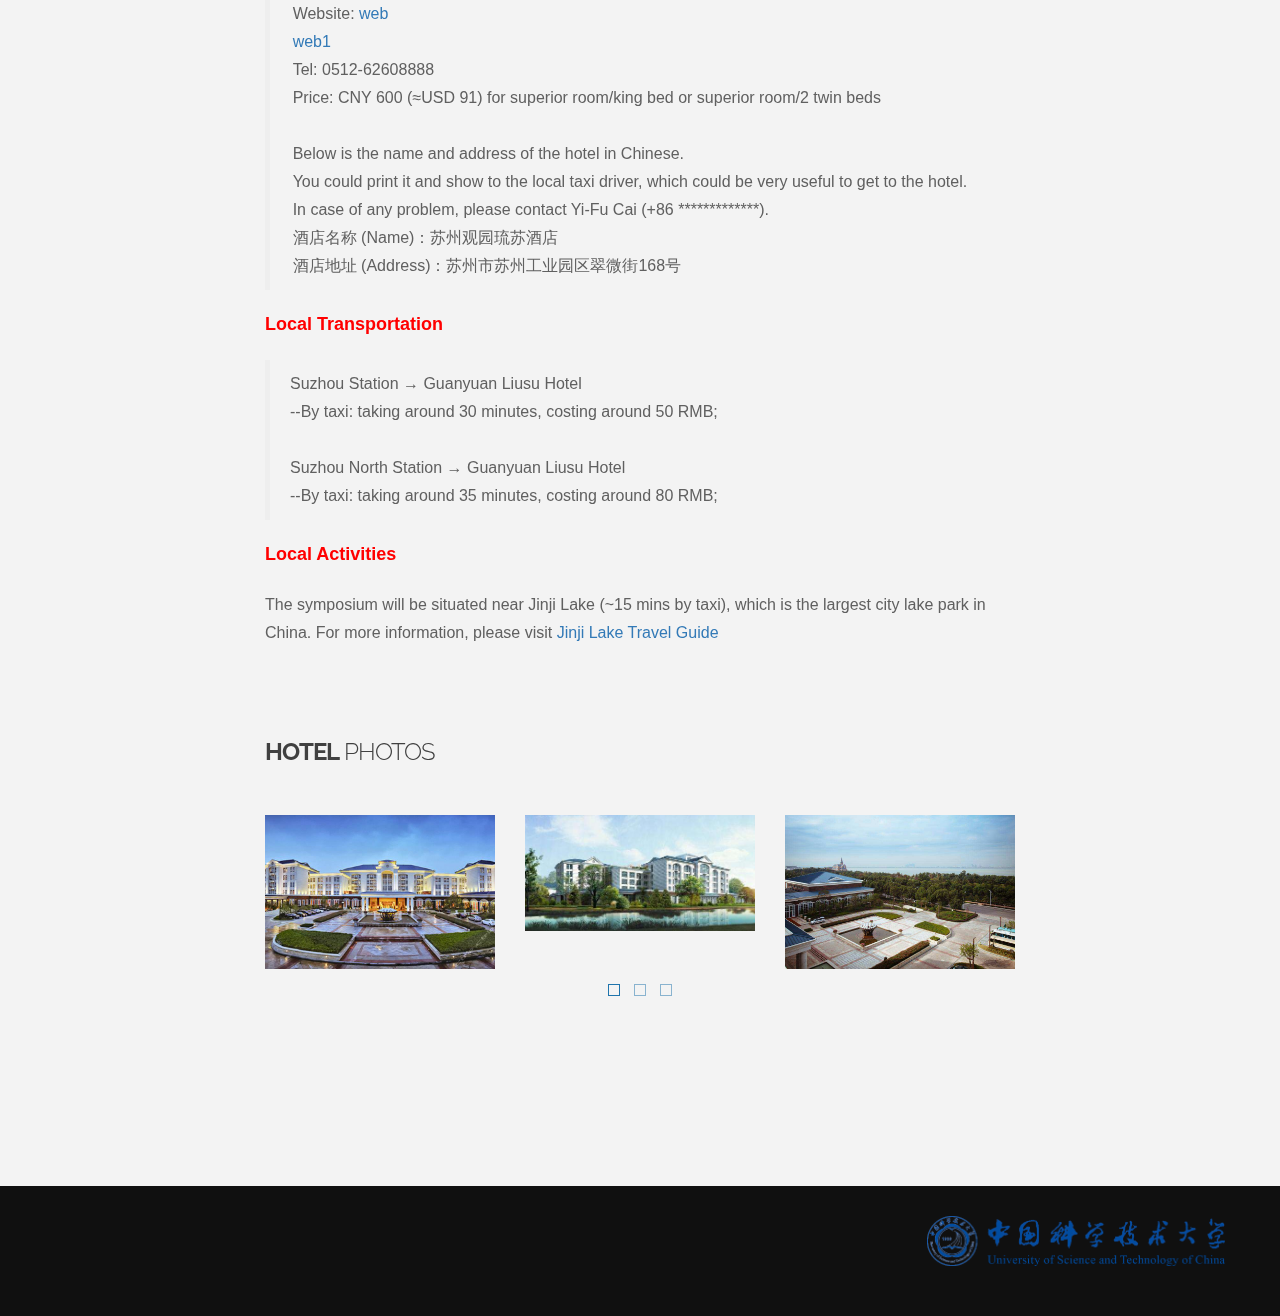
==== commit 2c605b6c: "Update accommodation.html" ====
--- a/accommodation.html
+++ b/accommodation.html
@@ -226,7 +226,7 @@
 								</p>
 
 								<p style="font-size:16px;font-family:arial,helvetica,sans-serif;">
-									The symposium will be situated near Jinji Lake (~15 mins by walk), which is an ancient water town well-known throughout the country, with a history of more than 1,700 years. For more information, please visit 
+									The symposium will be situated near Jinji Lake (~15 mins by taxi), which is the largest city lake park in China. For more information, please visit 
       <a href="https://www.travelchinaguide.com/attraction/jiangsu/suzhou/jinji-lake.htm" target="_blank"> Jinji Lake Travel Guide
       </a> 
 								</p>
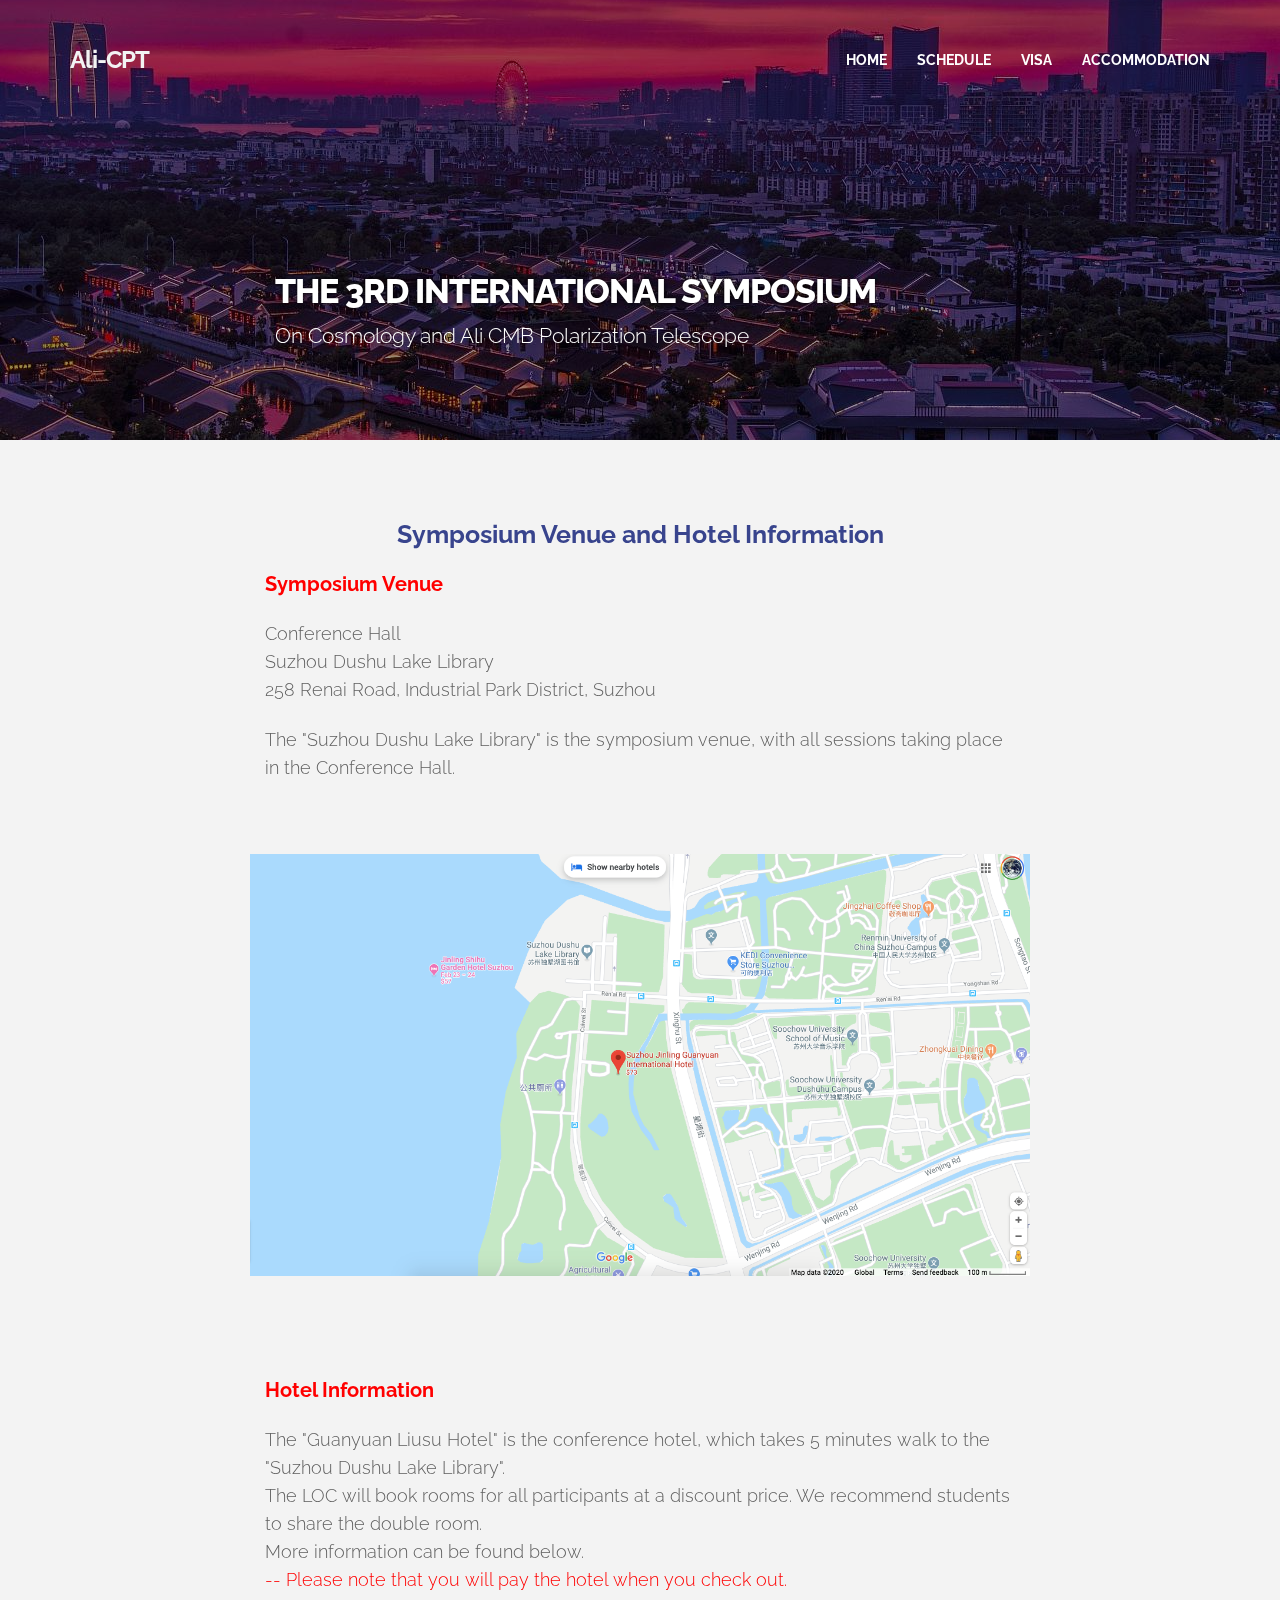
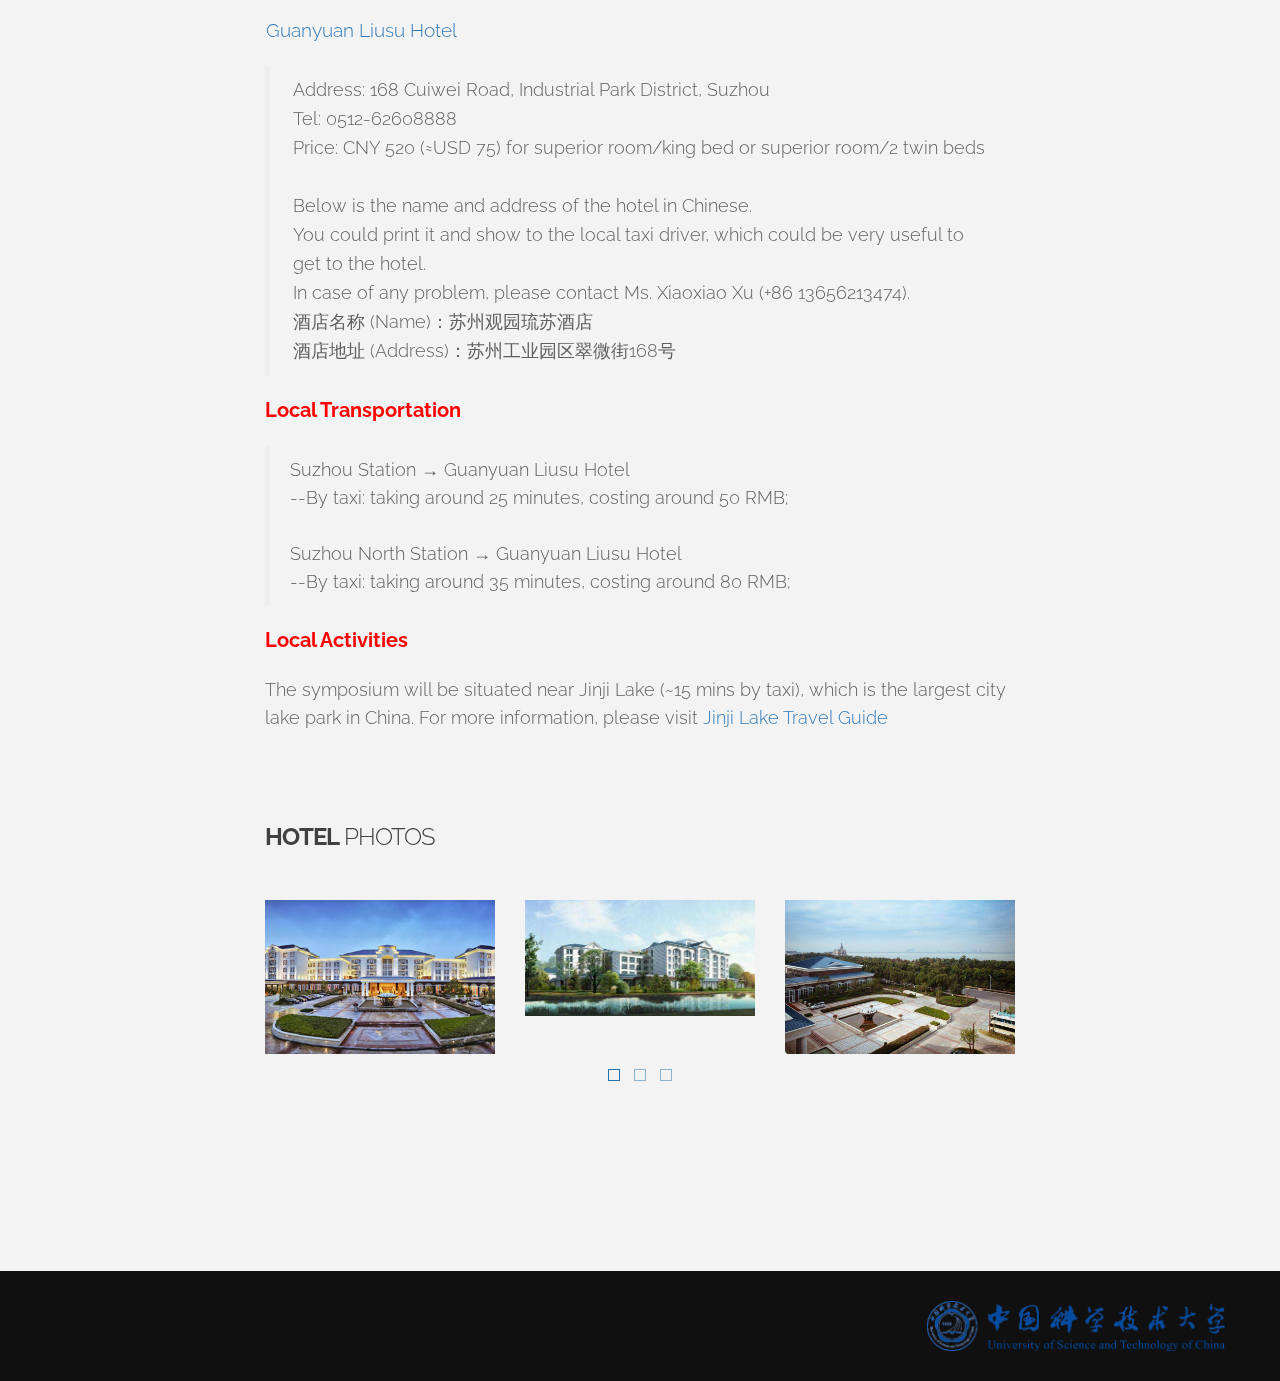
==== commit b0d8fb16: "Update accommodation.html" ====
--- a/accommodation.html
+++ b/accommodation.html
@@ -1,319 +1,273 @@
 <!DOCTYPE html>
 <html lang="en">
-  <head>
-    <meta charset="utf-8">
-    <meta http-equiv="X-UA-Compatible" content="IE=edge">
-    <meta name="viewport" content="width=device-width, initial-scale=1">
-    <meta name="description" content="">
-    <meta name="author" content="">
-    <link rel="shortcut icon" href="assets/img/icon/favicon.ico">
-    <link rel="apple-touch-icon" sizes="144x144" href="assets/img/icon/apple-touch-icon-144x144.png">
-    <link rel="apple-touch-icon" sizes="114x114" href="assets/img/icon/apple-touch-icon-114x114.png">
-    <link rel="apple-touch-icon" sizes="72x72" href="assets/img/icon/apple-touch-icon-72x72.png">
-    <link rel="apple-touch-icon" href="assets/img/icon/apple-touch-icon-57x57.png">
+	<head>
+		<meta charset="utf-8">
+		<meta http-equiv="X-UA-Compatible" content="IE=edge">
+		<meta name="viewport" content="width=device-width, initial-scale=1">
+		<meta name="description" content="">
+		<meta name="author" content="">
+		<link rel="shortcut icon" href="assets/img/icon/favicon.ico">
+		<link rel="apple-touch-icon" sizes="144x144" href="assets/img/icon/apple-touch-icon-144x144.png">
+		<link rel="apple-touch-icon" sizes="114x114" href="assets/img/icon/apple-touch-icon-114x114.png">
+		<link rel="apple-touch-icon" sizes="72x72" href="assets/img/icon/apple-touch-icon-72x72.png">
+		<link rel="apple-touch-icon" href="assets/img/icon/apple-touch-icon-57x57.png">
+	
+		<title>Accommodation</title>
+	
+		<!-- Bootstrap core CSS -->
+		<link href="assets/css/bootstrap.css" rel="stylesheet">
+	
+		<!-- Custom styles for this template -->
+		<link href="assets/css/cubeportfolio.css" rel="stylesheet">
+		<link href="assets/css/font-awesome.min.css" rel="stylesheet">
+		<link href="assets/css/plugins.css" rel="stylesheet">
+		<link href="assets/css/pe-icons.css" rel="stylesheet">
+		<link href="assets/css/animate.css" rel="stylesheet">
+		<link href="assets/css/style.css" rel="stylesheet">
+	
+		<script src="assets/js/jquery.min.js"></script>
+		<script type="text/javascript">
+		$(document).ready(function(){'use strict';jQuery('#headerwrap').backstretch(["assets/img/bg/suzhou.jpeg"], {duration: 8000, fade: 800});});
+		</script>
+	</head>
 
-    <title>Accommodations</title>
-
-    <!-- Bootstrap core CSS -->
-    <link href="assets/css/bootstrap.css" rel="stylesheet">
-
-    <!-- Custom styles for this template -->    
-    <link href="assets/css/cubeportfolio.css" rel="stylesheet">
-    <link href="assets/css/font-awesome.min.css" rel="stylesheet">
-    <link href="assets/css/plugins.css" rel="stylesheet">
-    <link href="assets/css/pe-icons.css" rel="stylesheet">
-    <link href="assets/css/animate.css" rel="stylesheet">
-    <link href="assets/css/style.css" rel="stylesheet">
-
-    <script src="assets/js/jquery.min.js"></script>
-
-    <script type="text/javascript">
-    $(document).ready(function(){
-       'use strict';
-        jQuery('#headerwrap').backstretch([
-          "assets/img/bg/suzhou.jpeg"
-        ], {duration: 8000, fade: 800});
-    });
-    </script>
-</head>
-
-<body>
-
-    <div id="searchwrapper" class="sb-slide">
-    	<div class="container">
-	    	<div id="search">
-			    <button type="button" class="close">×</button>
-			    <form>
-			        <input type="search" value="" placeholder="type keyword(s) here" />
-			        <button type="submit"><i class="fa fa-search"></i></button>
-			    </form>
-			</div>
-    	</div>
-    </div>
-
-    <div id="main-navigation" class="navbar navbar-inverse navbar-fixed-top smoothtransition fadeInDown sb-slide" data-wow-delay="1s" role="navigation">
-        <div class="container smoothtransition">
-            <div class="navbar-header">
-                <button type="button" class="navbar-toggle" data-toggle="collapse" data-target=".navbar-collapse">
-                    <span class="sr-only">Toggle navigation</span>
-                    <span class="icon-bar"></span>
-                    <span class="icon-bar"></span>
-                    <span class="icon-bar"></span>
-                </button>
-                <h2><a class="navbar-brand" href="index.html">Ali-CPT</a></h2>
-            </div>
-            <div class="navbar-collapse collapse">
-                <ul class="nav navbar-nav navbar-right">
-                    <li class="dropdown">
-                        <a href="index.html">Home</a>
-                    </li>
-                    <li class="dropdown">
-                        <a href="schedule.html">Schedule</a>
-                    </li>
-                    <li class="dropdown">
-                        <a href="visa.html">Visa</a>
-                    </li>
-                    <li class="dropdown">
-                        <a href="accommodation.html">Accommodation</a>
-                    </li>
-
-                </ul>
-            </div>
-        </div>
-    </div>
-
-	<header id="headerwrap" class="halfscreen">
-		<div class="align-bottom wow fadeInUp">
-			<div class="row">
-				<div class="container">
-					<div class="col-lg-8 col-lg-offset-2 col-md-10 col-md-offset-1">
-						<div class="post-heading mb">
-							<h1>The 3rd International Symposium</h1>
-							<p class="lead white">On Cosmology and Ali CMB Polarization Telescope</p>
-							<br>
+	<body>
+		
+		<div id="main-navigation" class="navbar navbar-inverse navbar-fixed-top smoothtransition fadeInDown sb-slide" data-wow-delay="1s" role="navigation">
+			<div class="container smoothtransition">
+				<div class="navbar-header">
+					<h2><a class="navbar-brand" href="index.html">Ali-CPT</a></h2>
+				</div>
+				<div class="navbar-collapse collapse">
+					<ul class="nav navbar-nav navbar-right">
+						<li class="dropdown">
+							<a href="index.html">Home</a>
+						</li>
+						<li class="dropdown">
+							<a href="schedule.html">Schedule</a>
+						</li>
+						<li class="dropdown">
+							<a href="visa.html">Visa</a>
+						</li>
+						<li class="dropdown">
+							<a href="accommodation.html">Accommodation</a>
+						</li>
+					</ul>
+				</div>
+			</div>
+		</div>
+	
+		<header id="headerwrap" class="halfscreen">
+			<div class="align-bottom wow fadeInUp">
+				<div class="row">
+					<div class="container">
+						<div class="col-lg-8 col-lg-offset-2 col-md-10 col-md-offset-1">
+							<div class="post-heading mb">
+								<h1>The 3rd International Symposium</h1>
+								<p class="lead white">On Cosmology and Ali CMB Polarization Telescope</p>
+								<br>
+							</div>
 						</div>
 					</div>
 				</div>
 			</div>
-		</div>
-	</header>
-	
-	<section class="white section-wrapper"> 
-		<div class="section-inner">
-			<div class="container">            
-				<div class="row">
-					<div class="col-lg-8 col-lg-offset-2">
-						<div class="row">
-							<div class="col-xs-12 mb wow fadeInUp">
-								<p style="text-align:center;color:#38448d;font-size:25px">
-									<b>
-										Symposium Venue and Hotel Information
-									</b>
-								</p>
+		</header>
+	
+		<section class="white section-wrapper">
+			<div class="section-inner">
+				<div class="container">
+					<div class="row">
+						<div class="col-lg-8 col-lg-offset-2">
+							<div class="row">
+								<div class="col-xs-12 mb wow fadeInUp">
+									<p style="text-align:center;color:#38448d;font-size:25px">
+										<b>
+											Symposium Venue and Hotel Information
+										</b>
+									</p>
+								
+									<p style="text-align:left; color:red; font-size:20px;">
+										<b>
+											Symposium Venue
+										</b>
+									</p>
+								
+									<p style="font-size:18px;">
+										Conference Hall
+										<br>
+										Suzhou Dushu Lake Library
+										<br>
+										258 Renai Road, Industrial Park District, Suzhou
+									</p>
 
-								<p>
-									<span style="text-align:left; color:red; font-size:18px; font-family:arial,helvetica,sans-serif;">
-										<b>
-											Symposium Venue
-										</b>
-									</span>
-								</p>
-
-								<p style="font-size:16px;font-family:arial,helvetica,sans-serif;">
-									Conference Hall
-									<br>
-									Suzhou Dushu Lake Library
-									<br>
-									258 Renai Road, Industrial Park District, Suzhou
-								</p>
-							</div>
-
-							<div class="col-xs-12 mb100">
-								<div class="row">
-									
-										<a href="./assets/img/hotel/hotel.jpg" class="swipebox" data-rel="gallery">
+									<p style="font-size:18px;">
+										The "Suzhou Dushu Lake Library" is the symposium venue, with all sessions taking place in the Conference Hall.
+										<br>
+									</p>
+								</div>
+							
+								<div class="col-xs-12 mb100">
+									<div class="row">
+										<a href="./assets/img/hotel/hotel.png" class="swipebox" data-rel="gallery">
 											<img src="./assets/img/hotel/hotel.png" alt="title" class="img-responsive">
 										</a>
-									
+									</div>
+								</div>
+							
+								<div class="col-xs-12 mb wow fadeInUp">
+									<p style="text-align:left; color:red; font-size:20px;">
+										<b>
+											Hotel Information
+										</b>
+									</p>
+								
+									<p style="font-size:18px;">
+										The "Guanyuan Liusu Hotel" is the conference hotel, which takes 5 minutes walk to the "Suzhou Dushu Lake Library".
+										<br>
+										The LOC will book rooms for all participants at a discount price. We recommend students to share the double room.
+										<br>
+										More information can be found below.
+										<br>
+										<span style="color:red">
+											-- Please note that you will pay the hotel when you check out.
+										</span>
+									</p>
+								
+									<p style="margin-left: 1.0pt; font-size: 19px;">
+										<a href="https://www.trip.com/hotels/suzhou-hotel-detail-441546/guanyuan-liusu-hotel/" target="_blank">
+											Guanyuan Liusu Hotel
+										</a>
+									</p>
+								
+									<blockquote>
+										<p style="margin-left:2.0pt;">
+											<span style="font-size:18px;">
+												Address: 168 Cuiwei Road, Industrial Park District, Suzhou
+												<br>
+												Tel: 0512-62608888
+												<br>
+												Price: CNY 520  (≈USD 75) for superior room/king bed or superior room/2 twin beds
+												<br>
+												<br>
+												Below is the name and address of the hotel in Chinese.
+												<br>
+												You could print it and show to the local taxi driver, which could be very useful to get to the hotel. <br/>In case of any problem, please contact Ms. Xiaoxiao Xu (+86 13656213474).
+												<br>
+												酒店名称 (Name)：苏州观园琉苏酒店
+												<br>
+												酒店地址 (Address)：苏州工业园区翠微街168号
+											</span>
+										</p>
+									</blockquote>
+								
+									<p style="font-size: 20px; color: red">
+										<b>
+											Local Transportation
+										</b>
+									</p>
+								
+									<blockquote>
+										<p style="margin-left:0.0pt; font-size:18px;">
+											Suzhou Station → Guanyuan Liusu Hotel
+											<br>
+											--By taxi: taking around 25 minutes, costing around 50 RMB;
+											<br>
+											<br>
+											Suzhou North Station → Guanyuan Liusu Hotel
+											<br>
+											--By taxi: taking around 35 minutes, costing around 80 RMB;
+										</p>
+									</blockquote>
+								
+									<p style="text-align:left; color:red; font-size:20px;">
+										<b>
+											Local Activities
+										</b>
+									</p>
+								
+									<p style="font-size:18px;">
+										The symposium will be situated near Jinji Lake (~15 mins by taxi), which is the largest city lake park in China. For more information, please visit
+										<a href="https://www.travelchinaguide.com/attraction/jiangsu/suzhou/jinji-lake.htm" target="_blank">
+											Jinji Lake Travel Guide
+										</a>
+									</p>
+								</div>
+							
+								<div id="related-items" class="col-xs-12 mb100 wow fadeInUp">
+									<div class="mb">
+										<h3 class="single-section-title"><strong>Hotel</strong> Photos</h3>
+									</div>
+									<div class="row">
+										<ul class="owl-carousel-paged wow fadeInUp list-unstyled" data-items="3" data-items-tablet="[768,2]"  data-items-mobile="[479,1]">
+											<li>
+												<figure class="hover-item">
+													<img src="assets/img/hotel/1.jpeg" class="img-responsive" alt="image">
+												</figure>
+											</li>
+											<li>
+												<figure class="hover-item">
+													<img src="assets/img/hotel/2.jpeg" class="img-responsive" alt="image">
+												</figure>
+											</li>
+											<li>
+												<figure class="hover-item">
+													<img src="assets/img/hotel/3.jpeg" class="img-responsive" alt="image">
+												</figure>
+											</li>
+											<li>
+												<figure class="hover-item">
+													<img src="assets/img/hotel/4.jpeg" class="img-responsive" alt="image">
+												</figure>
+											</li>
+											<li>
+												<figure class="hover-item">
+													<img src="assets/img/hotel/5.jpeg" class="img-responsive" alt="image">
+												</figure>
+											</li>
+											<li>
+												<figure class="hover-item">
+													<img src="assets/img/hotel/6.jpeg" class="img-responsive" alt="image">
+												</figure>
+											</li>
+											<li>
+												<figure class="hover-item">
+													<img src="assets/img/hotel/7.jpeg" class="img-responsive" alt="image">
+												</figure>
+											</li>
+											<li>
+												<figure class="hover-item">
+													<img src="assets/img/hotel/8.jpeg" class="img-responsive" alt="image">
+												</figure>
+											</li>
+										</ul>
+									</div>
 								</div>
 							</div>
-
-							<div class="col-xs-12 mb wow fadeInUp">
-								
-								<p>
-									<span style="text-align:left; color:red; font-size:18px; font-family:arial,helvetica,sans-serif;">
-										<b>
-											Hotel Information
-										</b>
-									</span>
-								</p>
-
-								<p style="font-size:16px;font-family:arial,helvetica,sans-serif;">
-									The "Guanyuan Liusu Hotel" is the conference hotel, with all sessions taking place in the Conference Hall.
-									<br>
-									The LOC will book rooms for all participants at a discount price. We recommend students to share the double room.
-									<br>
-									More information can be found below.
-									<br>
-									<span style="font-family:arial,helvetica,sans-serif;color:red">
-										-- Please note that you will pay the hotel when you check out.
-									</span>
-								</p>
-
-								<p style="margin-left: 1.0pt; font-size: 14px; color:orange; font-family:arial,helvetica,sans-serif;">
-									<u>
-									  Guanyuan Liusu Hotel
-									</u>
-							  </p>
-
-								<blockquote>
-									<p style="margin-left:2.0pt;">
-										<span style="font-size:16px;">
-										  <span style="font-family:arial,helvetica,sans-serif;";>
-											Address: 168 Cuiwei Road, Wuzhong District, Suzhou
-											<br>
-											Website:<a href="https://www.tripadvisor.com/Hotel_Review-g297442-d2068368-Reviews-Guanyuan_Liusu_Hotel-Suzhou_Jiangsu.html" target="_blank"> web </a>
-											<br>
-											<a href="https://www.trip.com/hotels/suzhou-hotel-detail-441546/guanyuan-liusu-hotel/" target="_blank"> web1 </a>
-											<br>
-											Tel: 0512-62608888
-											<br> 
-											Price: CNY 600  (≈USD 91) for superior room/king bed or superior room/2 twin beds
-											<br>
-											<br>
-											Below is the name and address of the hotel in Chinese.
-											<br>
-											You could print it and show to the local taxi driver, which could be very useful to get to the hotel. <br/>In case of any problem, please contact Yi-Fu Cai (+86 *************).
-											<br>
-											酒店名称 (Name)：苏州观园琉苏酒店
-											<br>
-											酒店地址 (Address)：苏州市苏州工业园区翠微街168号
-										  </span>
-										</span>
-									  </p>
-								</blockquote>
-								
-
-								<p style="font-family: arial, helvetica, sans-serif; font-size: 18px; color: red">
-									<b>
-										Local Transportation
-									</b>
-								  </p>
-								  
-								  <blockquote>
-									<p style="margin-left:0.0pt; font-family:arial,helvetica,sans-serif; font-size:16px;">
-										Suzhou Station → Guanyuan Liusu Hotel
-										
-										<br>
-										--By taxi: taking around 30 minutes, costing around 50 RMB;
-										<br>
-										<br>
-										
-										Suzhou North Station → Guanyuan Liusu Hotel
-										
-										<br>
-										--By taxi: taking around 35 minutes, costing around 80 RMB;
-								  </p>
-								  </blockquote>
-								  
-				
-								  <p>
-									<span style="text-align:left; color:red; font-size:18px; font-family:arial,helvetica,sans-serif;">
-										<b>
-											Local Activities
-										</b>
-									</span>
-								</p>
-
-								<p style="font-size:16px;font-family:arial,helvetica,sans-serif;">
-									The symposium will be situated near Jinji Lake (~15 mins by taxi), which is the largest city lake park in China. For more information, please visit 
-      <a href="https://www.travelchinaguide.com/attraction/jiangsu/suzhou/jinji-lake.htm" target="_blank"> Jinji Lake Travel Guide
-      </a> 
-								</p>
-								   
-
-							</div>
-
-			
-		                    <div id="related-items" class="col-xs-12 mb100 wow fadeInUp">
-		                    	<div class="mb">
-		                        	<h3 class="single-section-title"><strong>Hotel</strong> Photos</h3>
-		                        </div>
-		                        <div class="row">
-		                            <ul class="owl-carousel-paged wow fadeInUp list-unstyled" data-items="3" data-items-tablet="[768,2]"  data-items-mobile="[479,1]">
-		                                <li>
-		                                    <figure class="hover-item">
-												<img src="assets/img/hotel/1.jpeg" class="img-responsive" alt="image">
-											</figure>
-		                                </li>
-		                                <li>
-		                                    <figure class="hover-item">
-												<img src="assets/img/hotel/2.jpeg" class="img-responsive" alt="image">
-											</figure>
-		                                </li>
-		                                <li>
-		                                    <figure class="hover-item">
-												<img src="assets/img/hotel/3.jpeg" class="img-responsive" alt="image">
-											</figure>
-		                                </li>
-		                                <li>
-		                                    <figure class="hover-item">
-												<img src="assets/img/hotel/4.jpeg" class="img-responsive" alt="image">
-											</figure>
-										</li>
-										<li>
-		                                    <figure class="hover-item">
-												<img src="assets/img/hotel/5.jpeg" class="img-responsive" alt="image">
-											</figure>
-		                                </li>
-		                                <li>
-		                                    <figure class="hover-item">
-												<img src="assets/img/hotel/6.jpeg" class="img-responsive" alt="image">
-											</figure>
-		                                </li>
-		                                <li>
-		                                    <figure class="hover-item">
-												<img src="assets/img/hotel/7.jpeg" class="img-responsive" alt="image">
-											</figure>
-		                                </li>
-		                                <li>
-		                                    <figure class="hover-item">
-												<img src="assets/img/hotel/8.jpeg" class="img-responsive" alt="image">
-											</figure>
-		                                </li>
-		                            </ul>  
-		                        </div> 
-		                    </div>
-
 						</div>
 					</div>
 				</div>
 			</div>
-		</div>
-	</section>		
-
-	<footer id="footerwrap">
-		<div id="lowerfooter">
-            <div class="container">
-                <div class="row">
-                        <p>
-                            <a href="http://en.ustc.edu.cn/" target="_blank">
-                                <img src="./assets/img/ustc_logo&name.png" height="50">
+		</section>
+	
+		<footer id="footerwrap">
+			<div id="lowerfooter">
+				<div class="container">
+					<div class="row">
+						<p>
+							<a href="http://en.ustc.edu.cn/" target="_blank">
+								<img src="./assets/img/ustc_logo&name.png" height="50">
                             </a>
-                        </p>
-                        <p></p></center>
-                </div>
-            </div>
-        </div>
-    </footer>
-
-    <!-- Bootstrap core JavaScript
-    ================================================== -->
-    <!-- Placed at the end of the document so the pages load faster -->
-    <script src="assets/js/bootstrap.min.js"></script>
-    
-    <script src="assets/js/plugins.js"></script>
-    <script src="assets/js/cubeportfolio.js"></script>
-    <script src="assets/js/init.js"></script>
-  </body>
+						</p>
+					</div>
+				</div>
+			</div>
+		</footer>
+	
+		<!-- Bootstrap core JavaScript================================================== -->
+		<!-- Placed at the end of the document so the pages load faster -->
+		<script src="assets/js/bootstrap.min.js"></script>
+		<script src="assets/js/plugins.js"></script>
+		<script src="assets/js/cubeportfolio.js"></script>
+		<script src="assets/js/init.js"></script>
+	</body>
 </html>
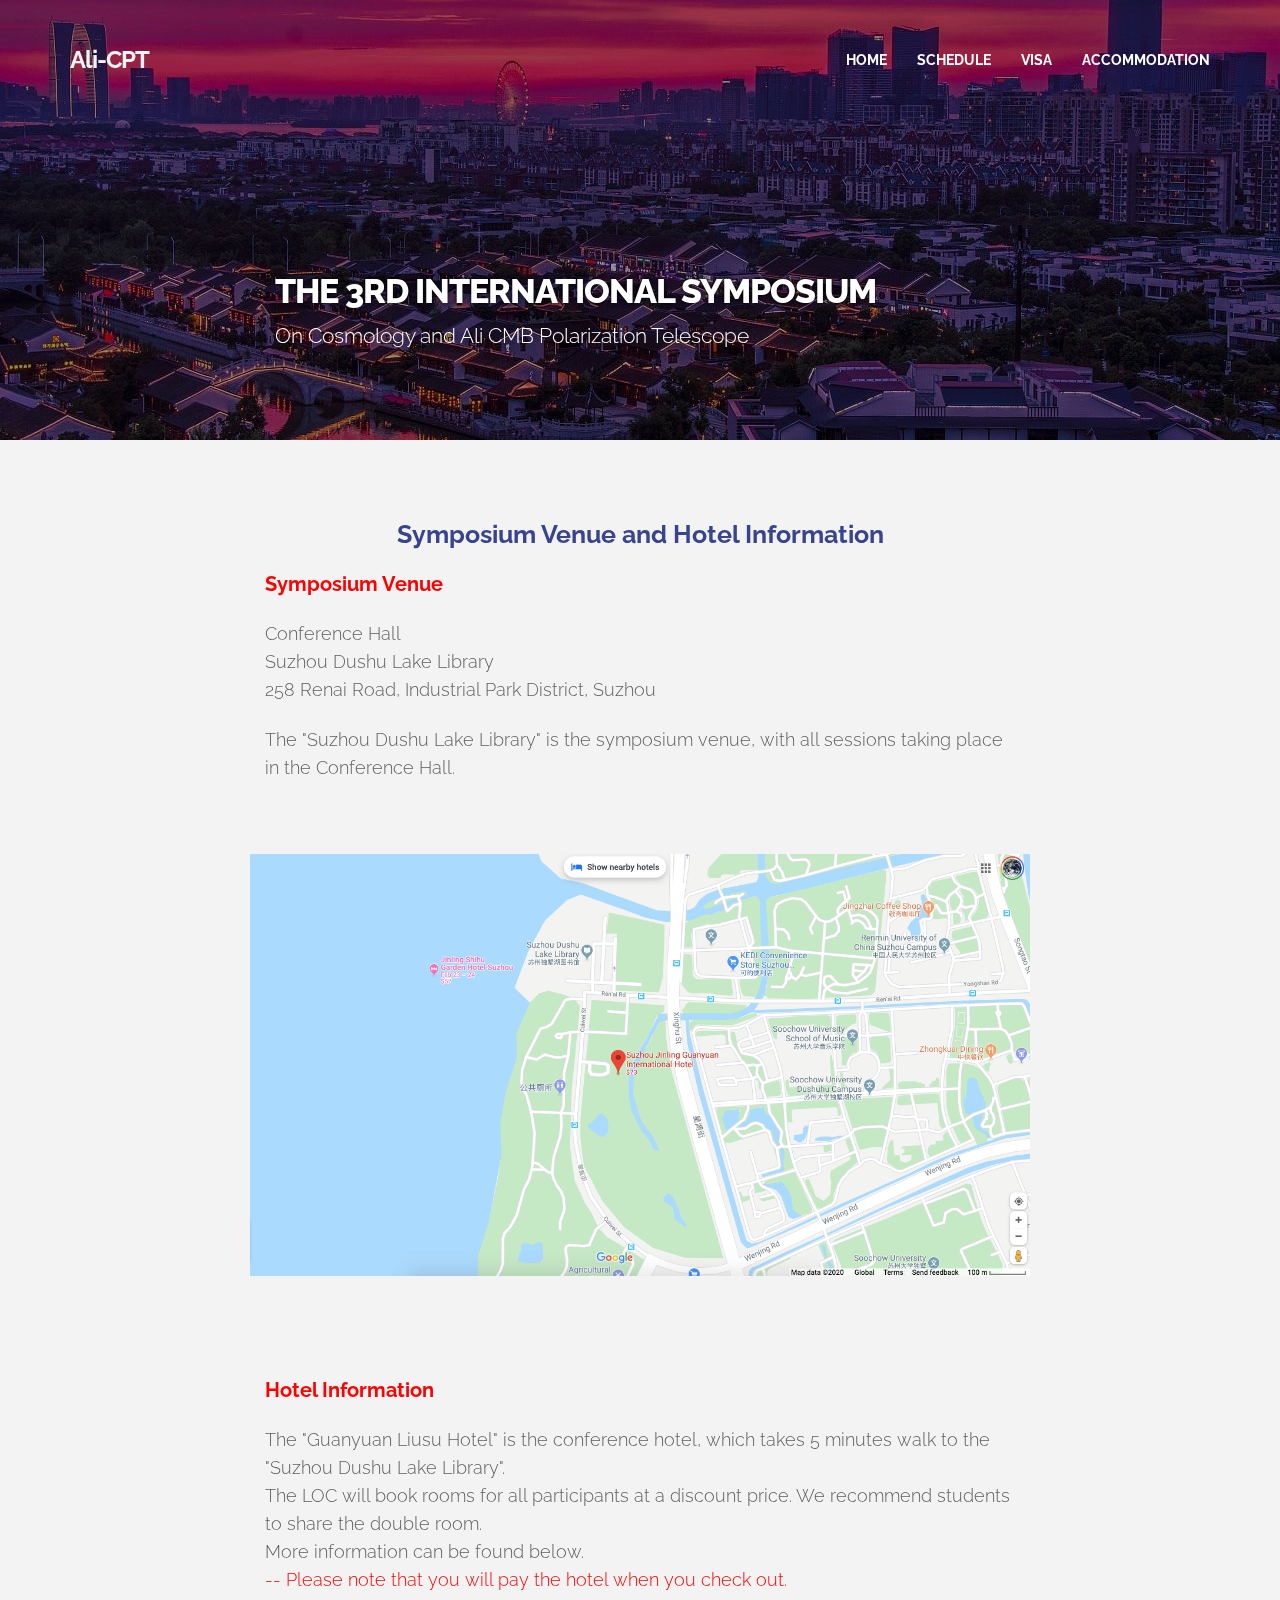
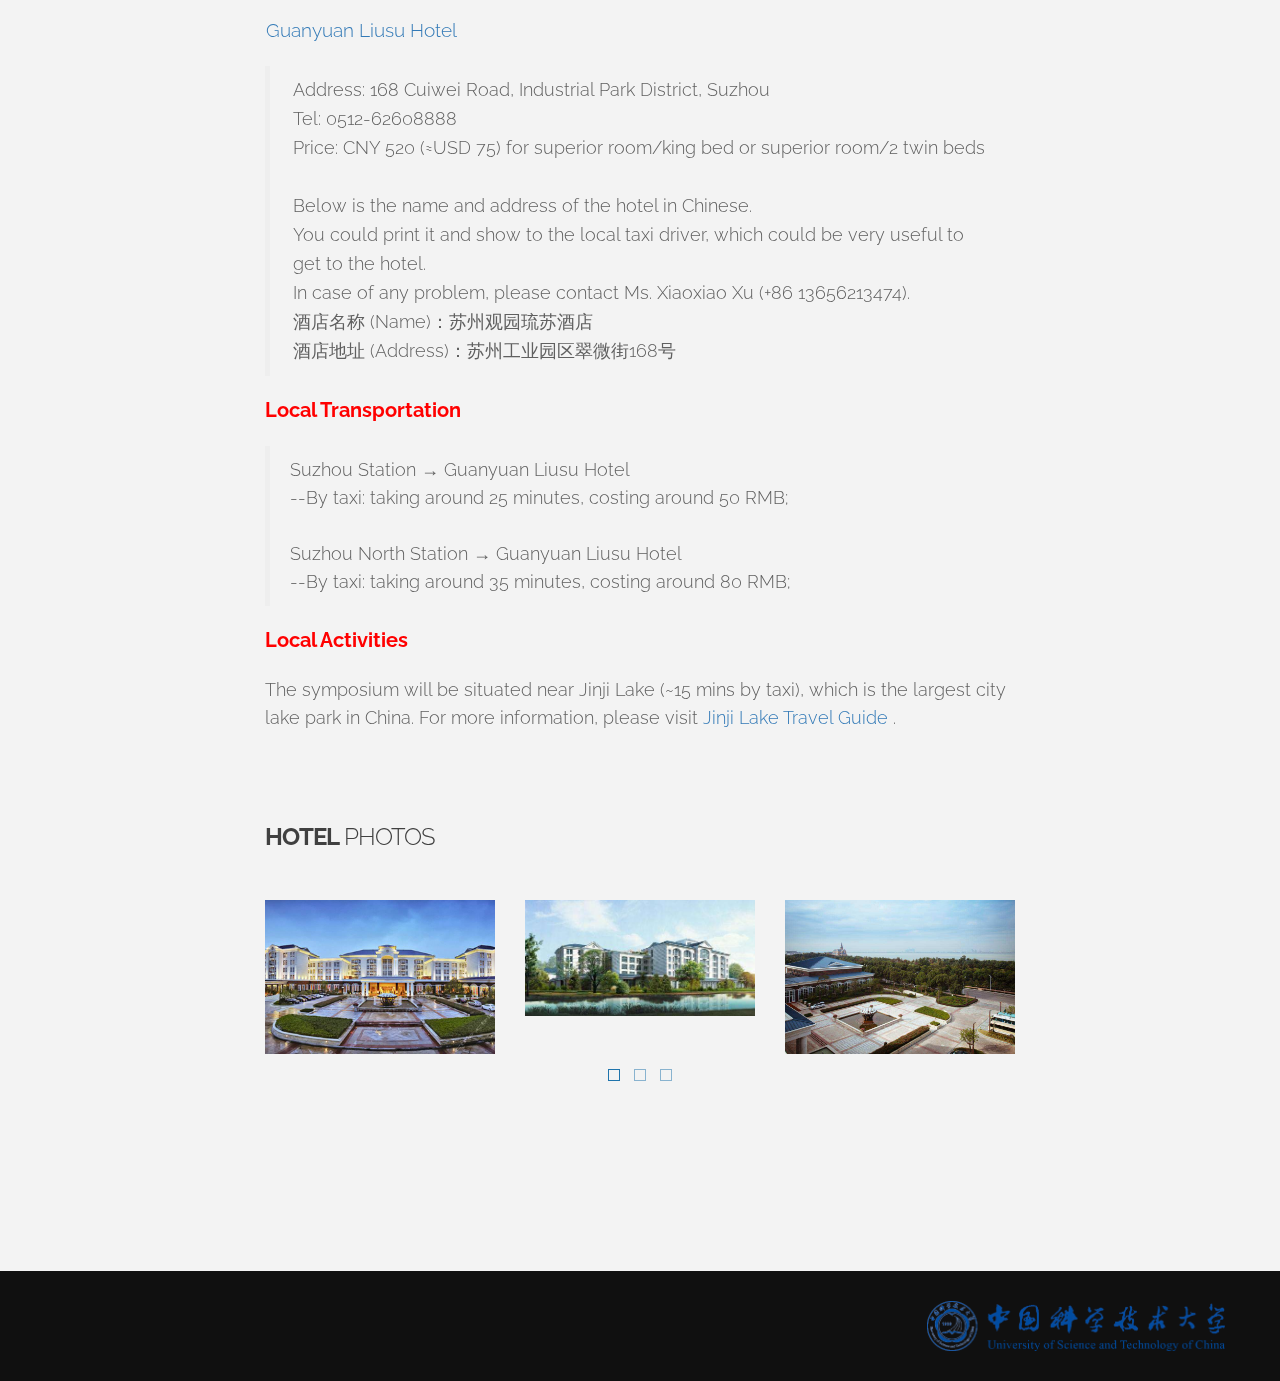
==== commit b7fbe58b: "Update accommodation.html" ====
--- a/accommodation.html
+++ b/accommodation.html
@@ -189,7 +189,7 @@
 										The symposium will be situated near Jinji Lake (~15 mins by taxi), which is the largest city lake park in China. For more information, please visit
 										<a href="https://www.travelchinaguide.com/attraction/jiangsu/suzhou/jinji-lake.htm" target="_blank">
 											Jinji Lake Travel Guide
-										</a>
+										</a>.
 									</p>
 								</div>
 							
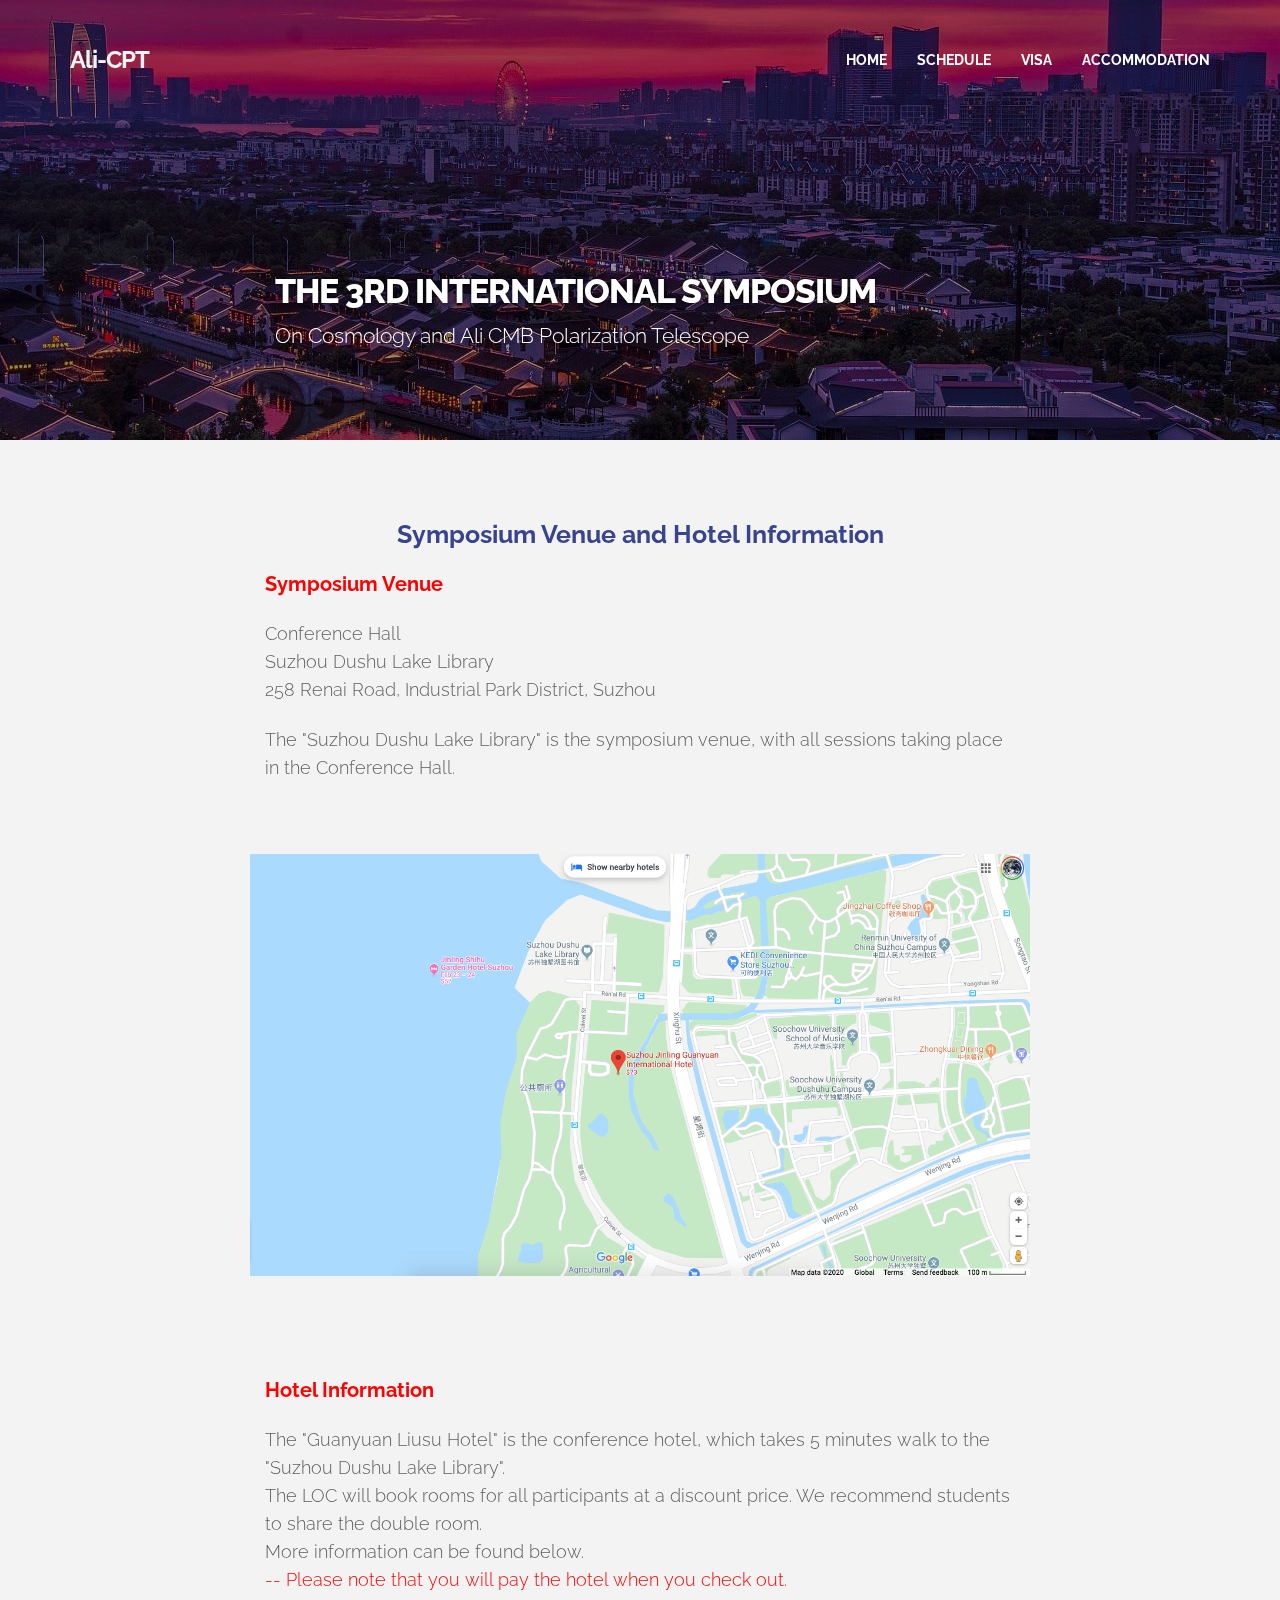
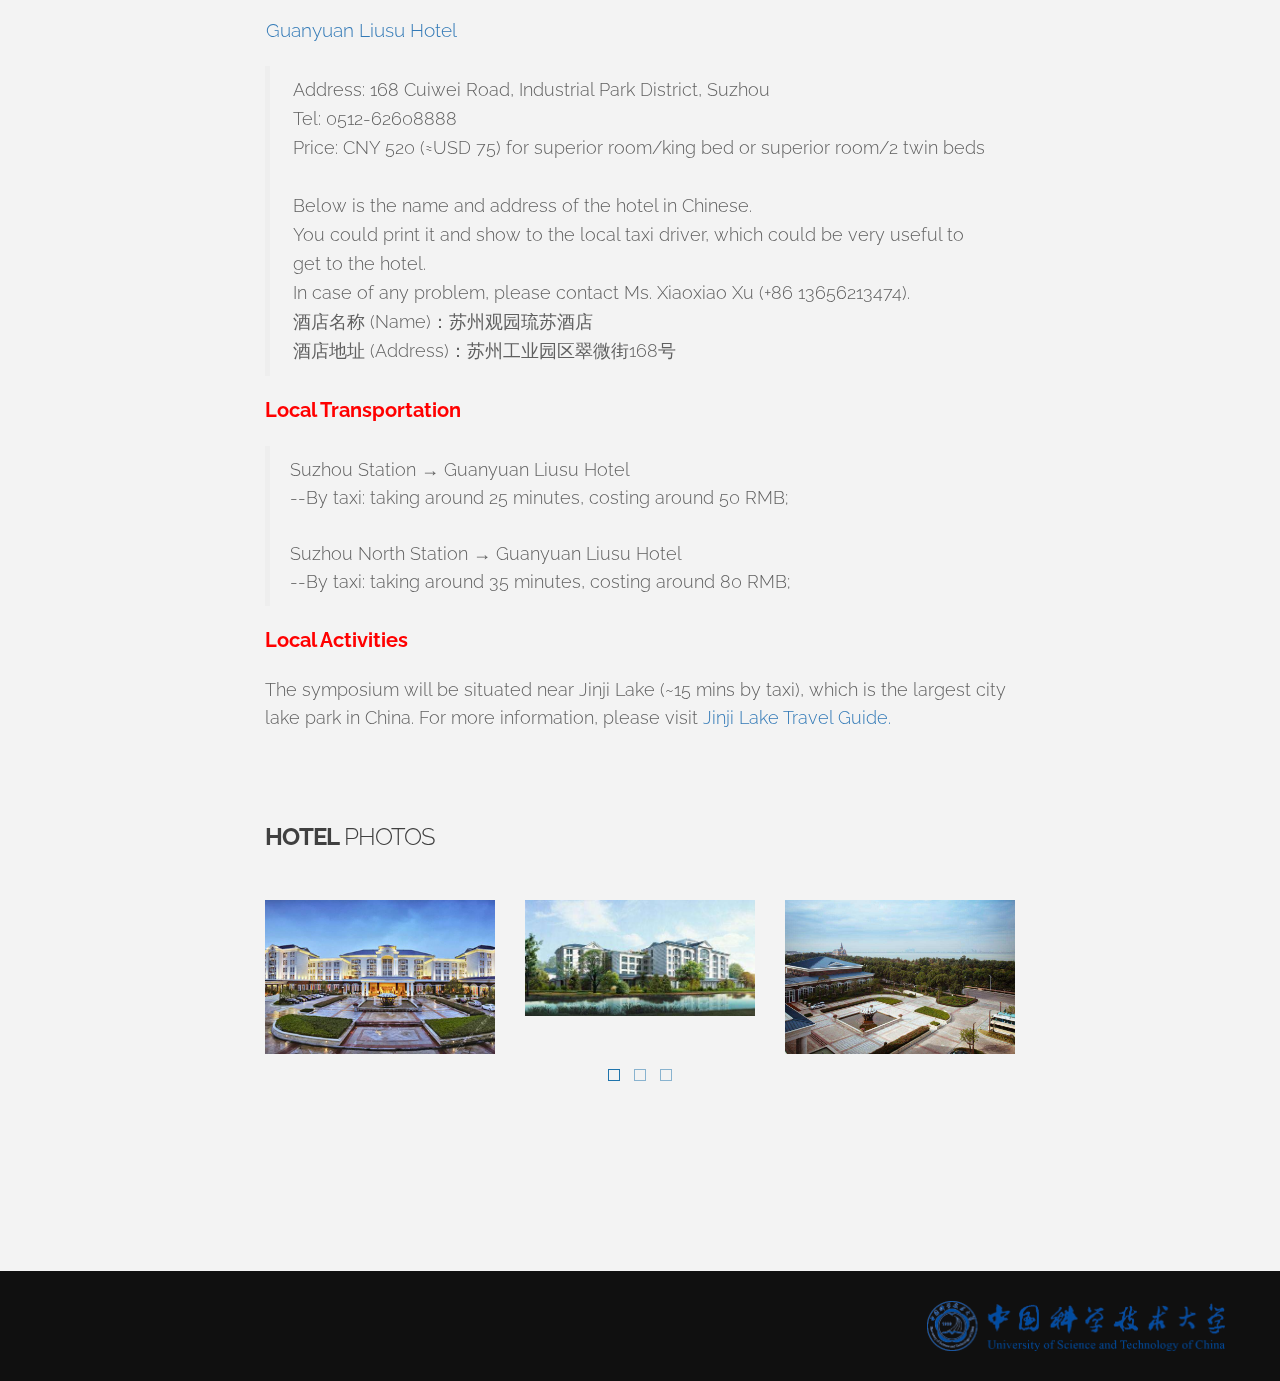
==== commit a3b700fc: "Update accommodation.html" ====
--- a/accommodation.html
+++ b/accommodation.html
@@ -188,8 +188,8 @@
 									<p style="font-size:18px;">
 										The symposium will be situated near Jinji Lake (~15 mins by taxi), which is the largest city lake park in China. For more information, please visit
 										<a href="https://www.travelchinaguide.com/attraction/jiangsu/suzhou/jinji-lake.htm" target="_blank">
-											Jinji Lake Travel Guide
-										</a>.
+											Jinji Lake Travel Guide.
+										</a>
 									</p>
 								</div>
 							
